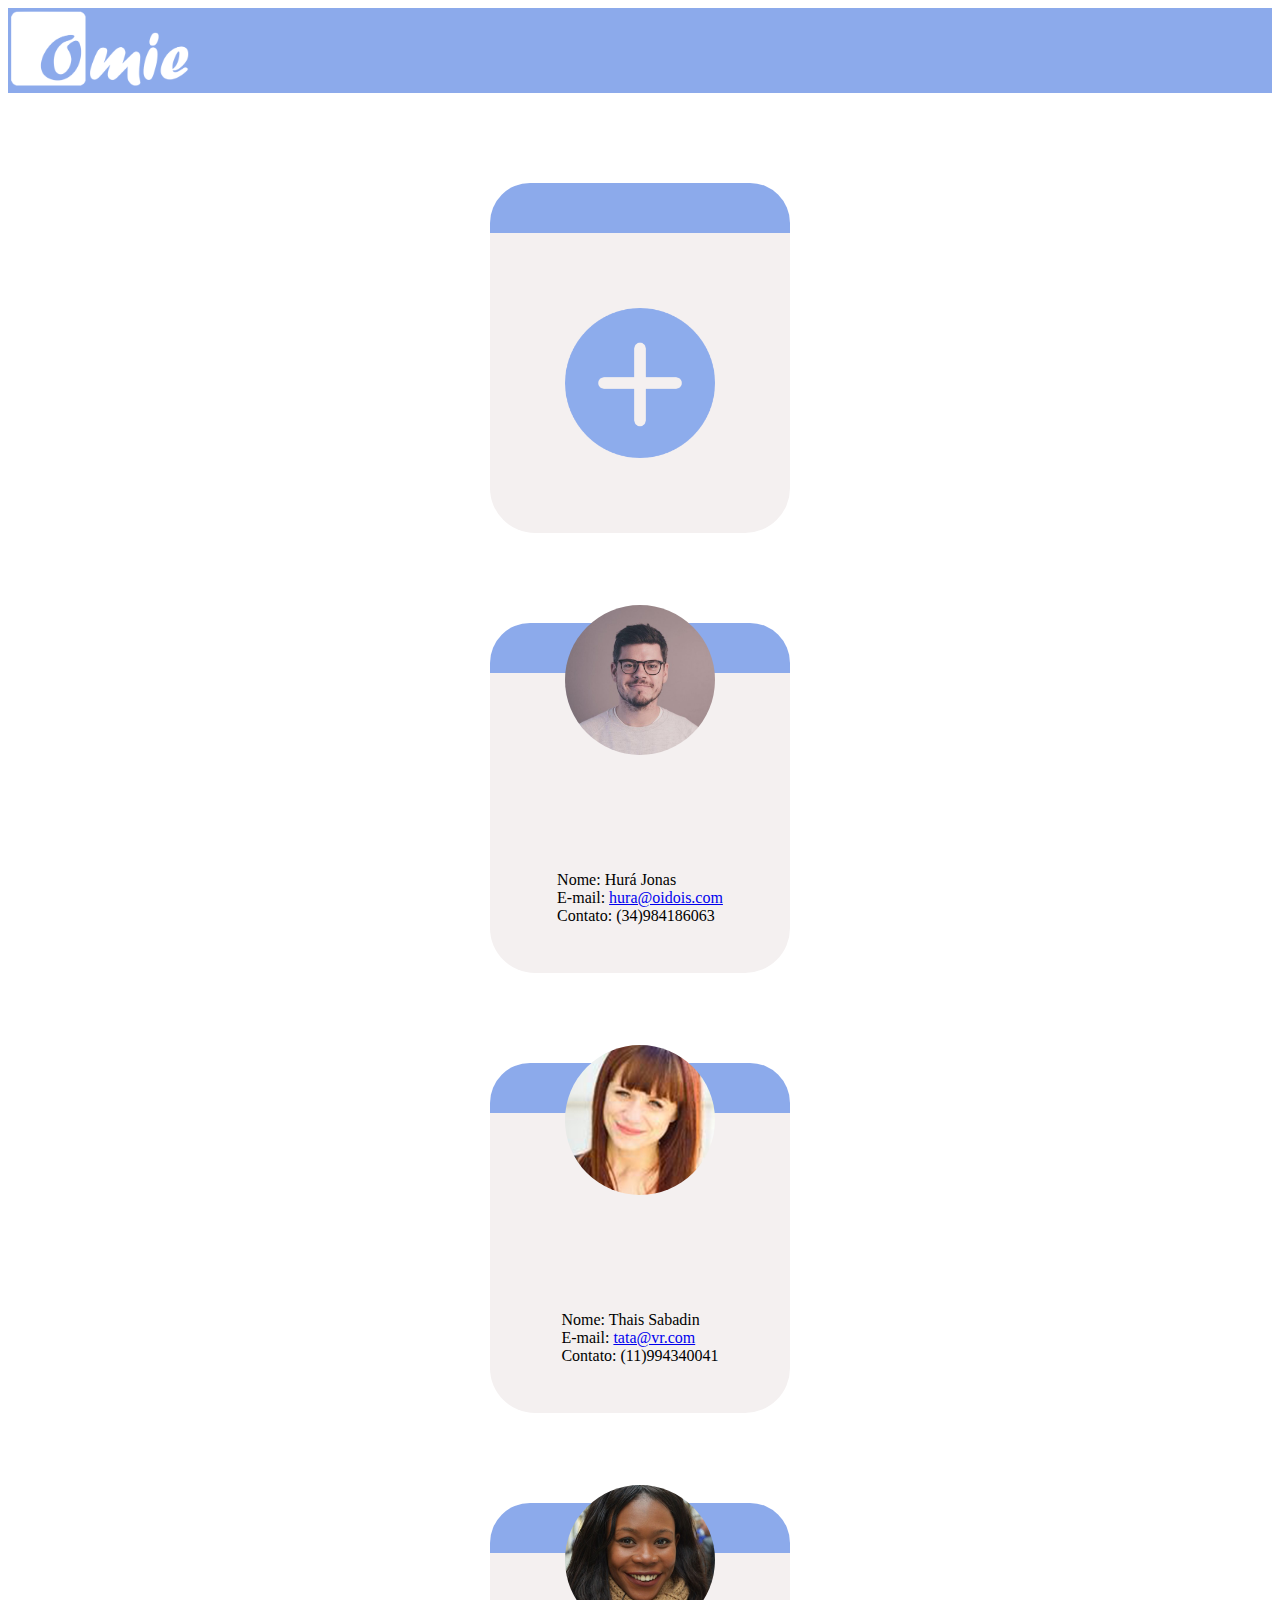
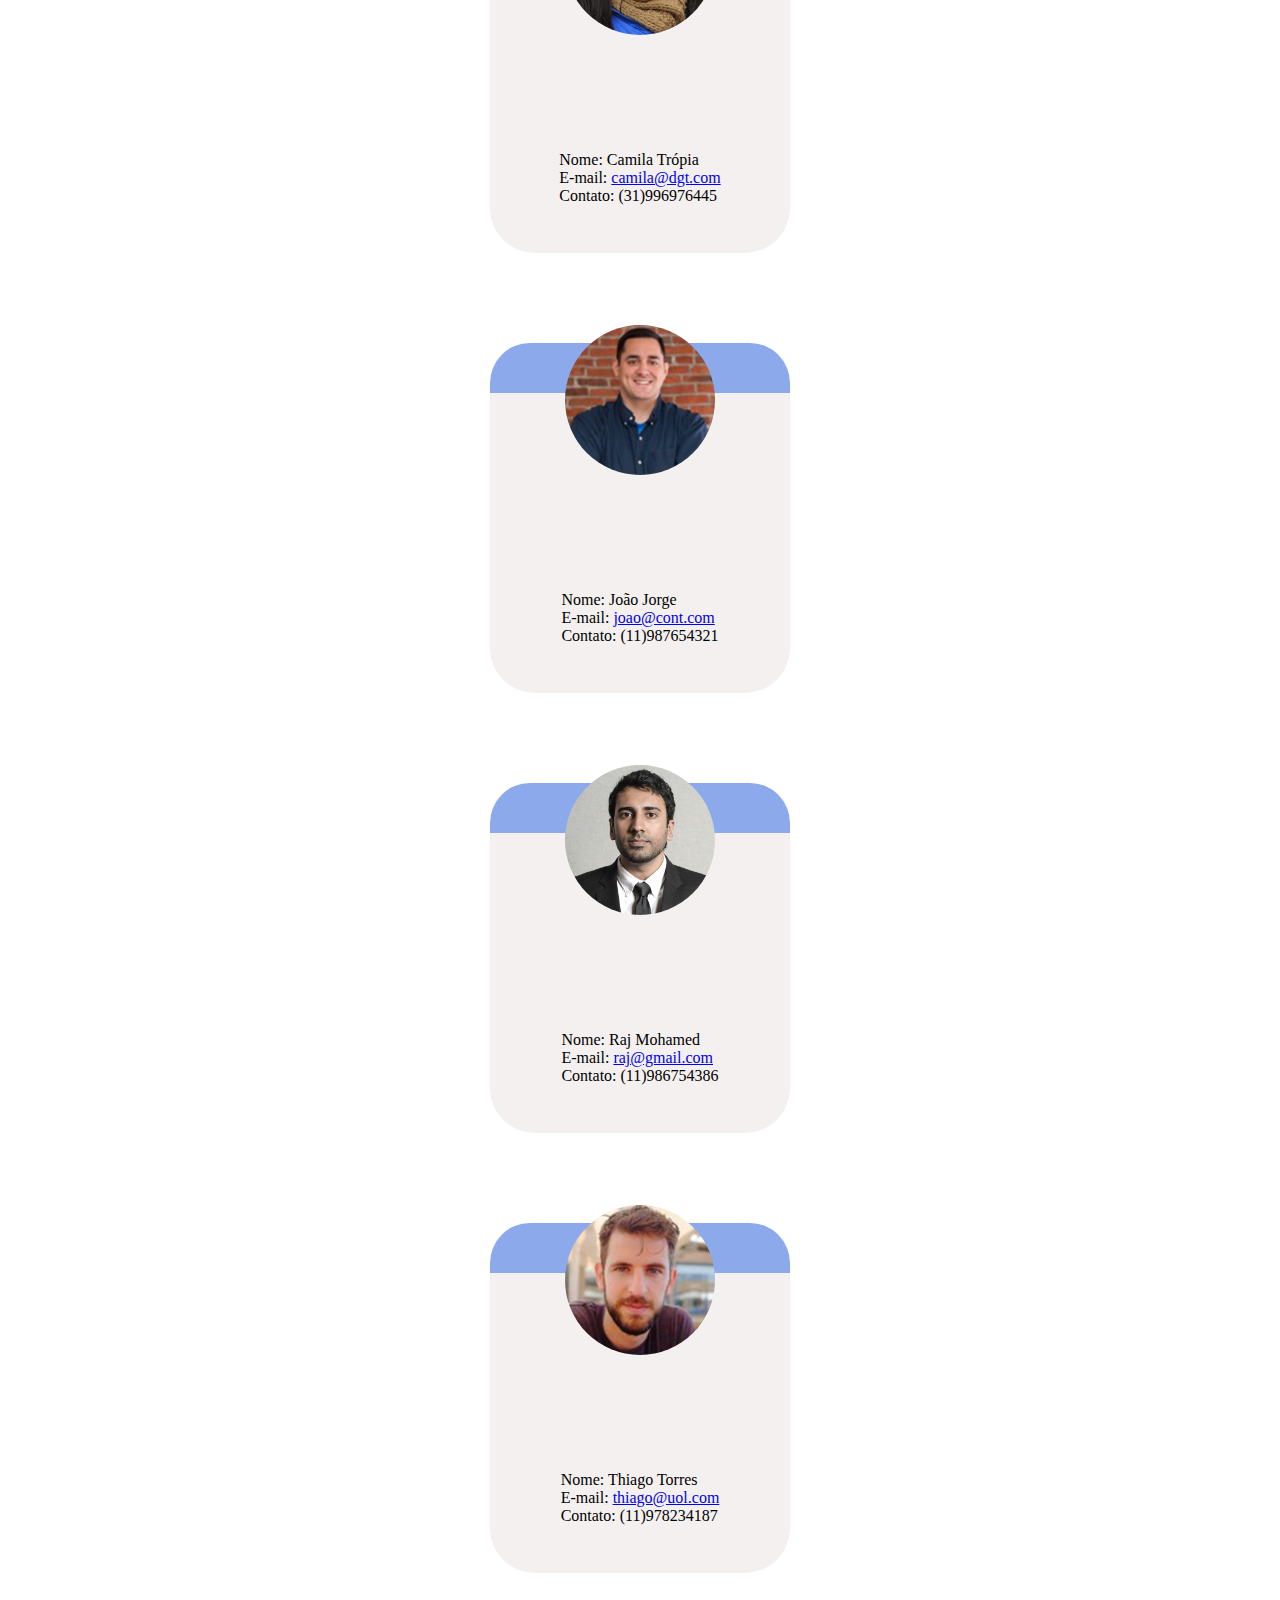
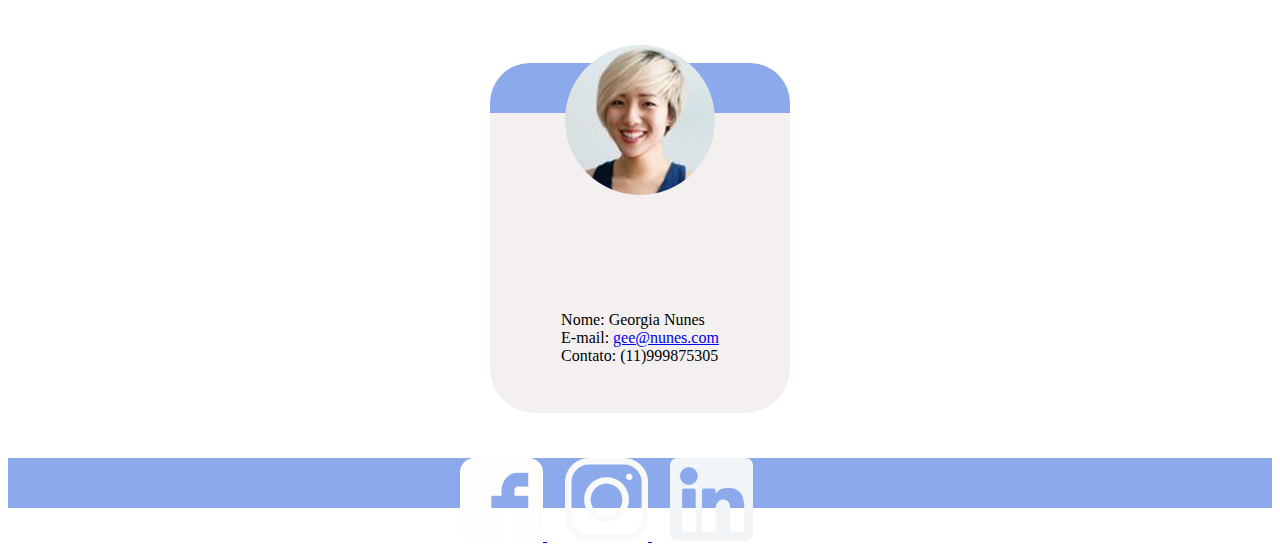
==== contact-dashboard.html @ 04e5ffbe "pagina contas 70 por cento" ====
<!doctype html>
<html lang="pt-br">
  <head>
    <!-- Required meta tags -->
    <meta charset="utf-8">
    <meta name="viewport" content="width=device-width, initial-scale=1, shrink-to-fit=no">

    <!-- Bootstrap CSS -->
    <link rel="stylesheet" href="https://stackpath.bootstrapcdn.com/bootstrap/4.1.3/css/bootstrap.min.css" integrity="sha384-MCw98/SFnGE8fJT3GXwEOngsV7Zt27NXFoaoApmYm81iuXoPkFOJwJ8ERdknLPMO" crossorigin="anonymous">

    <!-- Estilização -->
    <link rel="stylesheet" href="css/contact-dashboard.css">

    <title>Contas e Contatos</title>
  </head>
  <body>
    <!-- Navbar-->
    <nav class="navbar">
        <a class="navbar-brand" href="index.html">
            <img class="img-logomarca" src="img/logomarca.png">
        </a>
    </nav>

    <!--Cards de contas e contatos-->
    <div class="container">
        <div class="row">
            <div class="col-sm-3 card-col">
              <div class="card rounded">
                <div class="card-header"></div>
                <div class="card-body">
                  <img class="plus-img" src="img/icons/plus.png">
                </div>
              </div>
            </div>
            <div class="col-sm-3 card-col">
                <div class="card rounded">
                  <div class="card-header"></div>
                  <div class="card-body">
                    <img class="profile-img" src="img/profile/img-1.jpg">
                    <p class="card-text">Nome: Hurá Jonas<br>
                    E-mail: <a href="#">hura@oidois.com</a><br>
                    Contato: (34)984186063</p>
                  </div>
                </div>
            </div>
            <div class="col-sm-3 card-col">
                <div class="card rounded">
                  <div class="card-header"></div>
                  <div class="card-body">
                    <img class="profile-img" src="img/profile/img-2.jpg">
                    <p class="card-text">Nome: Thais Sabadin<br>
                      E-mail: <a href="#">tata@vr.com</a><br>
                      Contato: (11)994340041</p>
                  </div>
                </div>
            </div>
            <div class="col-sm-3 card-col">
                <div class="card rounded">
                  <div class="card-header"></div>
                  <div class="card-body">
                    <img class="profile-img" src="img/profile/img-3.jpg">
                    <p class="card-text">Nome: Camila Trópia<br>
                      E-mail: <a href="#">camila@dgt.com</a><br>
                      Contato: (31)996976445</p>
                  </div>
                </div>
            </div>     
          </div>
          <div class="row">
              <div class="col-sm-3 card-col">
                <div class="card rounded">
                  <div class="card-header"></div>
                  <div class="card-body">
                    <img class="profile-img" src="img/profile/img-4.jpg">
                    <p class="card-text">Nome: João Jorge<br>
                      E-mail: <a href="#">joao@cont.com</a><br>
                      Contato: (11)987654321</p>
                  </div>
                </div>
              </div>
              <div class="col-sm-3 card-col">
                  <div class="card rounded">
                    <div class="card-header"></div>
                    <div class="card-body">
                      <img class="profile-img" src="img/profile/img-5.jpg">
                      <p class="card-text">Nome: Raj Mohamed<br>
                      E-mail: <a href="#">raj@gmail.com</a><br>
                      Contato: (11)986754386</p>
                    </div>
                  </div>
              </div>
              <div class="col-sm-3 card-col">
                  <div class="card rounded">
                    <div class="card-header"></div>
                    <div class="card-body">
                      <img class="profile-img" src="img/profile/img-6.jpg">
                      <p class="card-text">Nome: Thiago Torres<br>
                        E-mail: <a href="#">thiago@uol.com</a><br>
                        Contato: (11)978234187</p>
                    </div>
                  </div>
              </div>
              <div class="col-sm-3 card-col">
                  <div class="card rounded">
                    <div class="card-header"></div>
                    <div class="card-body">
                      <img class="profile-img" src="img/profile/img-7.jpg">
                      <p class="card-text">Nome: Georgia Nunes<br>
                        E-mail: <a href="#">gee@nunes.com</a><br>
                        Contato: (11)999875305</p>
                    </div>
                  </div>
              </div>     
          </div>
    </div>

    <!--Footer-->
    <nav class="navbar footer">
      <div class="col-md-9"></div>
      <div class="col-md-3">
          <a class="a-social" href="https://www.facebook.com/softwareomie/">
            <img class="social" src="img/icons/facebook-logo.png" href="https://www.facebook.com/softwareomie/">
          </a>
          <a class="a-social" href="https://www.instagram.com/omie_xperience/?hl=pt-br">
            <img class="social" src="img/icons/instagram-logo.png">
          </a>
          <a class="a-social" href="https://www.linkedin.com/company/omie/">
            <img class="social" src="img/icons/linkedin-logo.png">
          </a>
      </div> 
    </nav>

    <!-- Optional JavaScript -->
    <!-- jQuery first, then Popper.js, then Bootstrap JS -->
    <script src="https://code.jquery.com/jquery-3.3.1.slim.min.js" integrity="sha384-q8i/X+965DzO0rT7abK41JStQIAqVgRVzpbzo5smXKp4YfRvH+8abtTE1Pi6jizo" crossorigin="anonymous"></script>
    <script src="https://cdnjs.cloudflare.com/ajax/libs/popper.js/1.14.3/umd/popper.min.js" integrity="sha384-ZMP7rVo3mIykV+2+9J3UJ46jBk0WLaUAdn689aCwoqbBJiSnjAK/l8WvCWPIPm49" crossorigin="anonymous"></script>
    <script src="https://stackpath.bootstrapcdn.com/bootstrap/4.1.3/js/bootstrap.min.js" integrity="sha384-ChfqqxuZUCnJSK3+MXmPNIyE6ZbWh2IMqE241rYiqJxyMiZ6OW/JmZQ5stwEULTy" crossorigin="anonymous"></script>
  </body>
</html>
---- css/contact-dashboard.css ----
.navbar{
    background-color: #8CAAEB;
}

.img-logomarca{
    width: 15%;
}

.card-col{
    padding: 10vh 5vh 0vh 5vh;
    display: flex;
    justify-content: center;

}

.card{
    border-color: #8CAAEB;
    border-radius: 45px !important;
    width: 300px !important; 

}

.card-header{
    background-color: #8CAAEB;
    border-color: #8CAAEB; 
    height: 50px;
    border-top-left-radius: 40px !important;
    border-top-right-radius: 40px !important;
    z-index: 0;
    
}

.card-body{
    display: flex;
    justify-content: center;
    align-items: center;
    height: 300px;
    flex-direction: column;
    background-color: #F4F0F0;
    border-bottom-left-radius: 45px !important;
    border-bottom-right-radius: 45px !important;
}

.plus-img{
    width: 50%;
}

.profile-img{
    width: 50%;
    position: relative;
    bottom: 100px;
    z-index: 1;
    border-radius: 50%;
}

.social{
    width: 10%;
    margin-left: 2vh;
}

.footer{
    height: 50px;
    margin-top: 5vh;
    display: flex;
    justify-content: flex-end;
    align-content: flex-end;
}
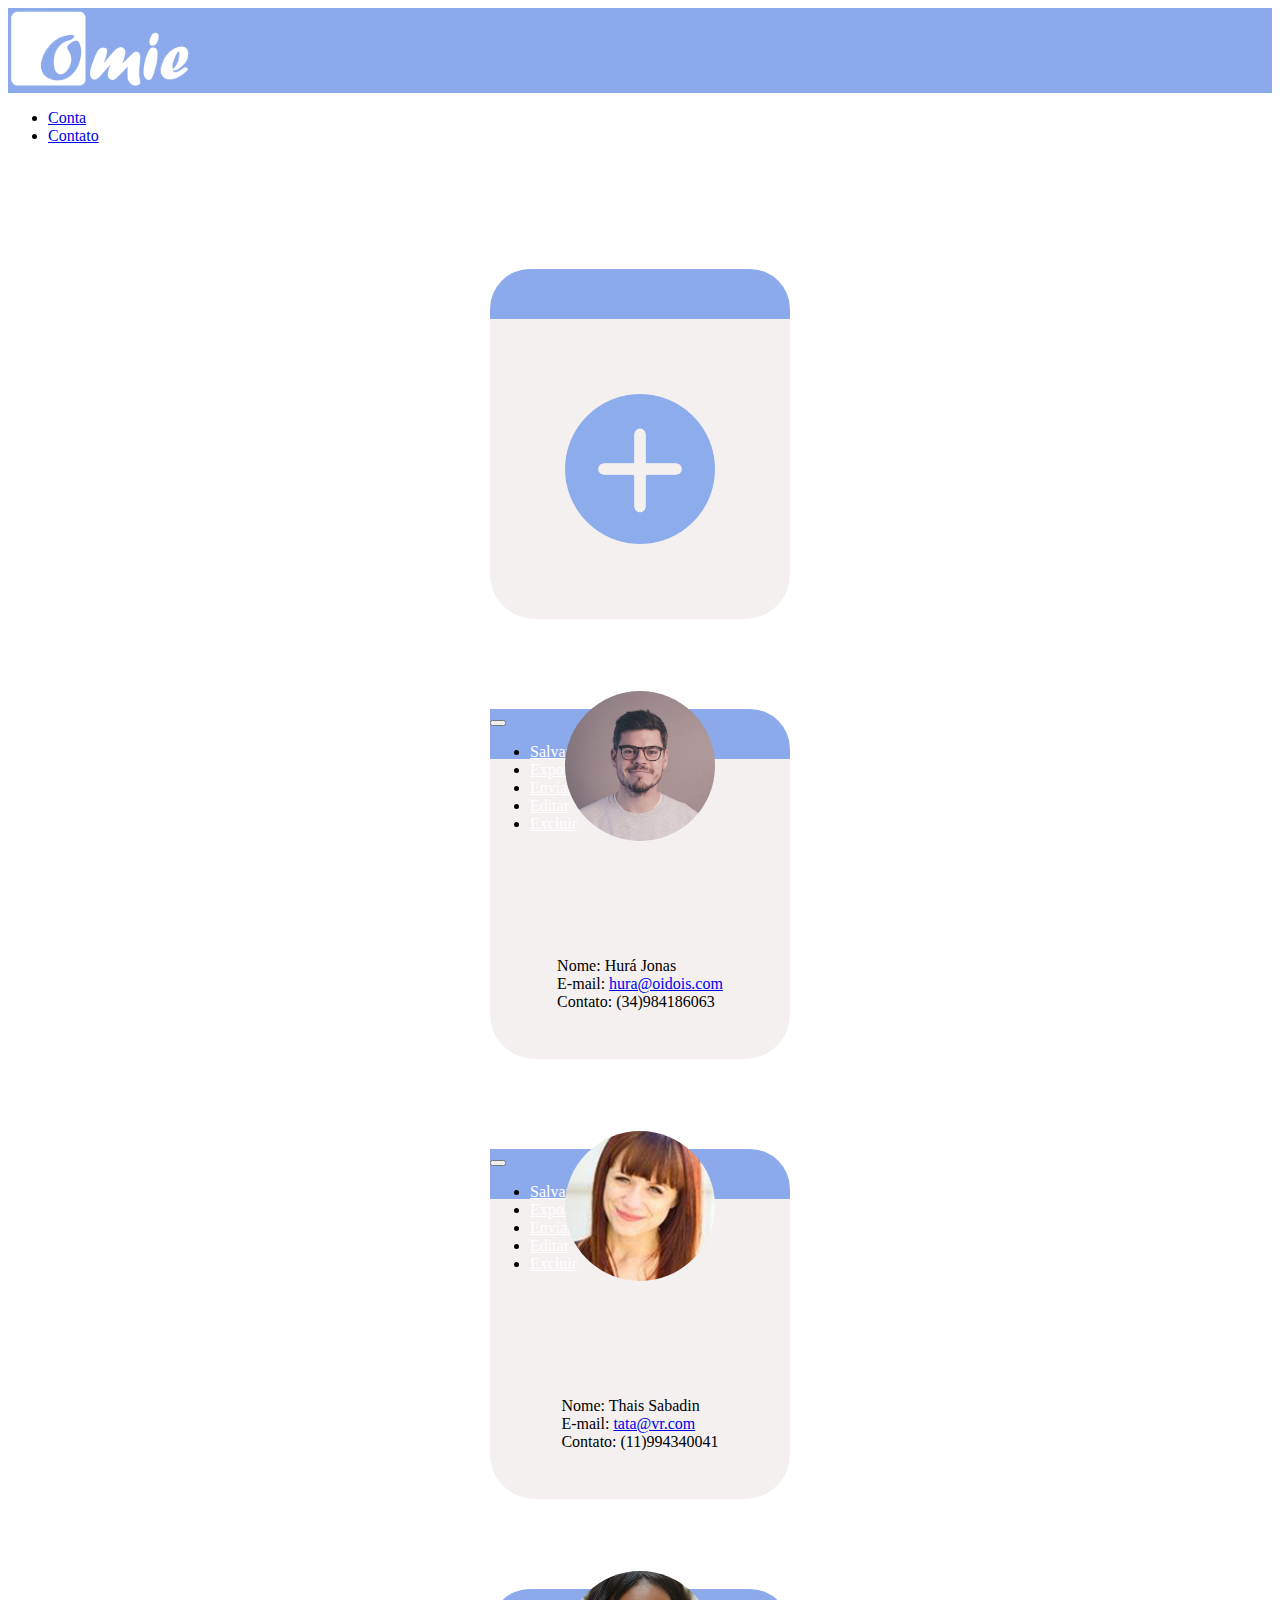
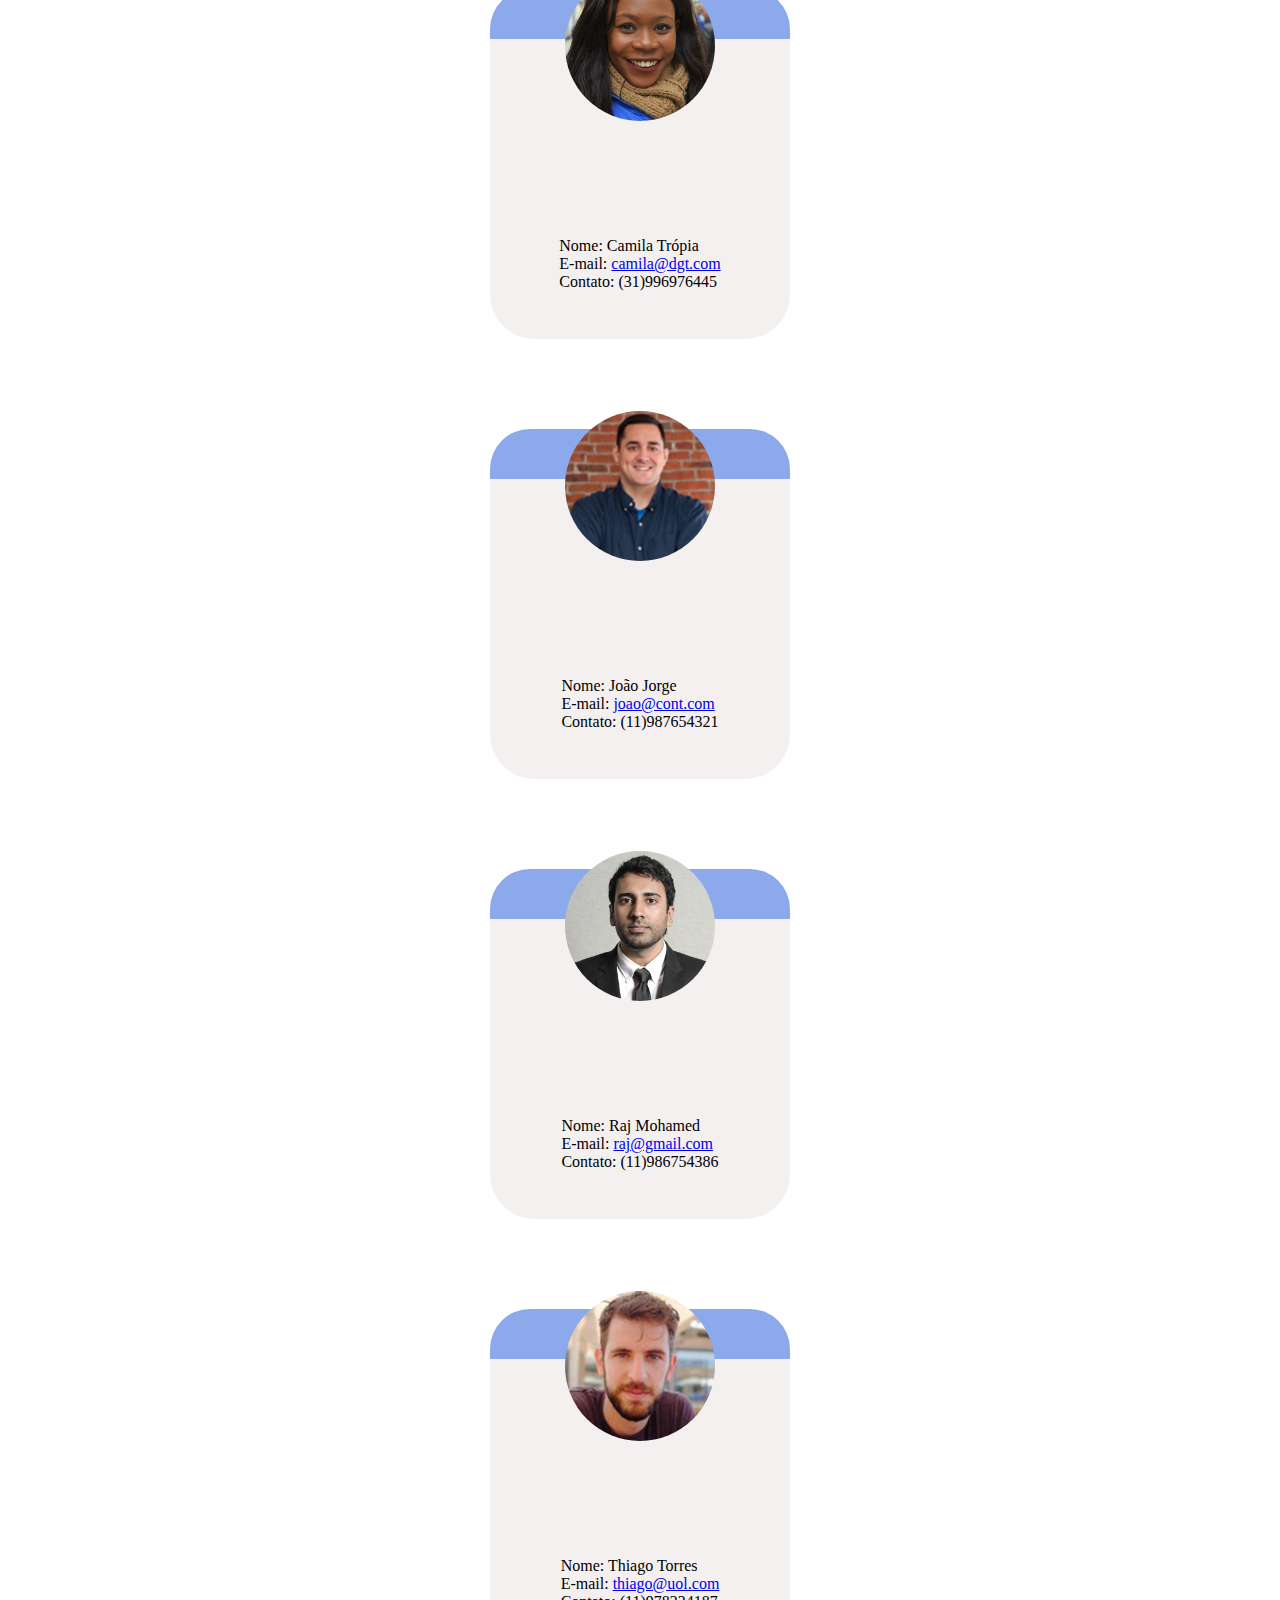
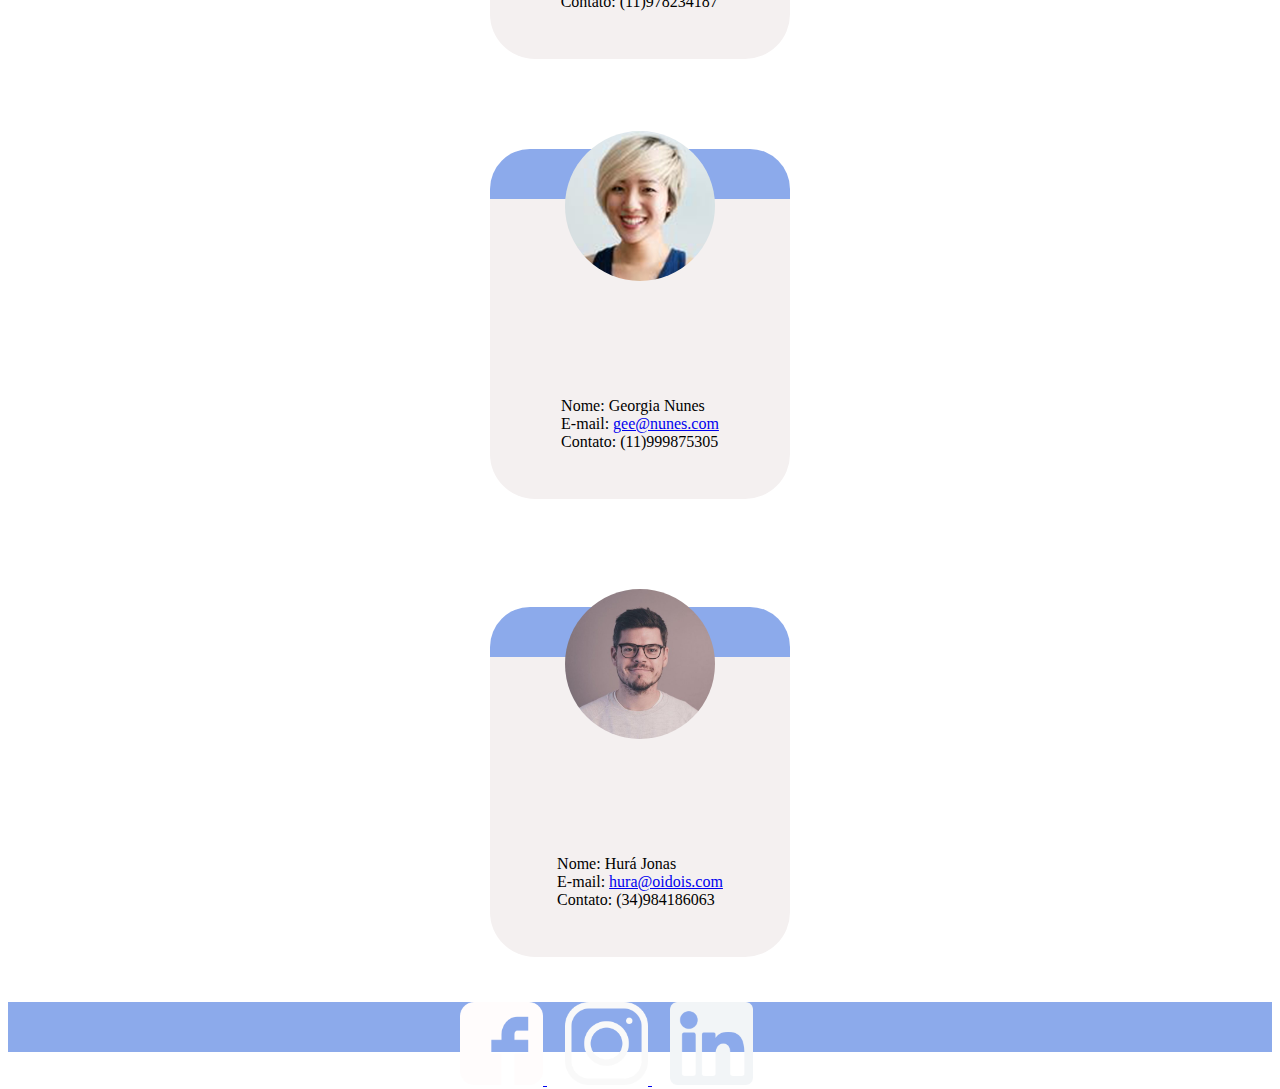
==== commit 425292ce: "home ok and contact more or less" ====
--- a/contact-dashboard.html
+++ b/contact-dashboard.html
@@ -21,17 +21,178 @@
         </a>
     </nav>
 
-    <!--Cards de contas e contatos-->
     <div class="container">
-        <div class="row">
-            <div class="col-sm-3 card-col">
-              <div class="card rounded">
-                <div class="card-header"></div>
-                <div class="card-body">
-                  <img class="plus-img" src="img/icons/plus.png">
-                </div>
-              </div>
-            </div>
+        <!-- Nav tabs -->
+        <ul class="nav nav-tabs" role="tablist">
+          <li class="nav-item">
+            <a class="nav-link active" data-toggle="tab" href="#nav-conta">Conta</a>
+          </li>
+          <li class="nav-item">
+            <a class="nav-link" data-toggle="tab" href="#nav-contato">Contato</a>
+          </li>
+        </ul>
+      
+        <!-- Tab panes -->
+        <div class="tab-content">
+
+          <div id="nav-conta" class="container tab-pane active"><br>
+                <!--Cards de contas e contatos-->
+                <div class="container">
+                    <div class="row">
+                        <div class="col-sm-3 card-col">
+                          <div class="card rounded">
+                            <div class="card-header"></div>
+                            <div class="card-body">
+                              <img class="plus-img" src="img/icons/plus.png">
+                            </div>
+                          </div>
+                        </div>
+                        <div class="col-sm-3 card-col">
+                            <div class="card rounded">
+                              <div class="card-header">
+                                <!--Navbar-->
+                                <nav class="navbar navbar-6">
+                                  <!-- Collapse button -->
+                                  <button class="navbar-toggler" type="button" data-toggle="collapse" data-target="#navbarSupportedContent15" aria-controls="navbarSupportedContent15"
+                                      aria-expanded="false" aria-label="Toggle navigation"><span class="navbar-toggler-icon"></span></button>
+                                  <!-- Collapsible content -->
+                                  <div class="collapse navbar-collapse" id="navbarSupportedContent15">
+                                    <!-- Links -->
+                                    <ul class="navbar-nav mr-auto">
+                                        <li class="nav-item toggle-color-drop active">
+                                            <a class="nav-link toggle-a-color" href="#">Salvar <span class="sr-only">(current)</span></a>
+                                        </li>
+                                        <li class="nav-item toggle-color-drop">
+                                            <a class="nav-link toggle-a-color" href="#">Exportar</a>
+                                        </li>
+                                        <li class="nav-item toggle-color-drop">
+                                            <a class="nav-link toggle-a-color" href="#">Enviar para oportunidades</a>
+                                        </li>
+                                        <li class="nav-item toggle-color-drop">
+                                            <a class="nav-link toggle-a-color" href="#">Editar</a>
+                                        </li>
+                                        <li class="nav-item toggle-color-drop">
+                                            <a class="nav-link toggle-a-color" href="#">Excluir</a>
+                                        </li>
+                                    </ul>
+                                    <!-- Links -->
+                                  </div>
+                                <!-- Collapsible content -->
+                                </nav>
+                              <!--/.Navbar-->
+                              </div>
+                              <div class="card-body">
+                                <img class="profile-img" src="img/profile/img-1.jpg">
+                                <p class="card-text">Nome: Hurá Jonas<br>
+                                E-mail: <a href="#">hura@oidois.com</a><br>
+                                Contato: (34)984186063</p>
+                              </div>
+                            </div>
+                        </div>
+                        <div class="col-sm-3 card-col">
+                            <div class="card rounded">
+                              <div class="card-header">
+                                <!--Navbar-->
+                                <nav class="navbar navbar-6">
+                                  <!-- Collapse button -->
+                                  <button class="navbar-toggler" type="button" data-toggle="collapse" data-target="#navbarSupportedContent15" aria-controls="navbarSupportedContent15"
+                                      aria-expanded="false" aria-label="Toggle navigation"><span class="navbar-toggler-icon"></span></button>
+                                  <!-- Collapsible content -->
+                                  <div class="collapse navbar-collapse" id="navbarSupportedContent15">
+                                    <!-- Links -->
+                                    <ul class="navbar-nav mr-auto">
+                                        <li class="nav-item toggle-color-drop active">
+                                            <a class="nav-link toggle-a-color" href="#">Salvar <span class="sr-only">(current)</span></a>
+                                        </li>
+                                        <li class="nav-item toggle-color-drop">
+                                            <a class="nav-link toggle-a-color" href="#">Exportar</a>
+                                        </li>
+                                        <li class="nav-item toggle-color-drop">
+                                            <a class="nav-link toggle-a-color" href="#">Enviar para oportunidades</a>
+                                        </li>
+                                        <li class="nav-item toggle-color-drop">
+                                            <a class="nav-link toggle-a-color" href="#">Editar</a>
+                                        </li>
+                                        <li class="nav-item toggle-color-drop">
+                                            <a class="nav-link toggle-a-color" href="#">Excluir</a>
+                                        </li>
+                                    </ul>
+                                    <!-- Links -->
+                                  </div>
+                                <!-- Collapsible content -->
+                                </nav>
+                              <!--/.Navbar-->
+                              </div>
+                              <div class="card-body">
+                                <img class="profile-img" src="img/profile/img-2.jpg">
+                                <p class="card-text">Nome: Thais Sabadin<br>
+                                  E-mail: <a href="#">tata@vr.com</a><br>
+                                  Contato: (11)994340041</p>
+                              </div>
+                            </div>
+                        </div>
+                        <div class="col-sm-3 card-col">
+                            <div class="card rounded">
+                              <div class="card-header"></div>
+                              <div class="card-body">
+                                <img class="profile-img" src="img/profile/img-3.jpg">
+                                <p class="card-text">Nome: Camila Trópia<br>
+                                  E-mail: <a href="#">camila@dgt.com</a><br>
+                                  Contato: (31)996976445</p>
+                              </div>
+                            </div>
+                        </div>     
+                      </div>
+                      <div class="row">
+                          <div class="col-sm-3 card-col">
+                            <div class="card rounded">
+                              <div class="card-header"></div>
+                              <div class="card-body">
+                                <img class="profile-img" src="img/profile/img-4.jpg">
+                                <p class="card-text">Nome: João Jorge<br>
+                                  E-mail: <a href="#">joao@cont.com</a><br>
+                                  Contato: (11)987654321</p>
+                              </div>
+                            </div>
+                          </div>
+                          <div class="col-sm-3 card-col">
+                              <div class="card rounded">
+                                <div class="card-header"></div>
+                                <div class="card-body">
+                                  <img class="profile-img" src="img/profile/img-5.jpg">
+                                  <p class="card-text">Nome: Raj Mohamed<br>
+                                  E-mail: <a href="#">raj@gmail.com</a><br>
+                                  Contato: (11)986754386</p>
+                                </div>
+                              </div>
+                          </div>
+                          <div class="col-sm-3 card-col">
+                              <div class="card rounded">
+                                <div class="card-header"></div>
+                                <div class="card-body">
+                                  <img class="profile-img" src="img/profile/img-6.jpg">
+                                  <p class="card-text">Nome: Thiago Torres<br>
+                                    E-mail: <a href="#">thiago@uol.com</a><br>
+                                    Contato: (11)978234187</p>
+                                </div>
+                              </div>
+                          </div>
+                          <div class="col-sm-3 card-col">
+                              <div class="card rounded">
+                                <div class="card-header"></div>
+                                <div class="card-body">
+                                  <img class="profile-img" src="img/profile/img-7.jpg">
+                                  <p class="card-text">Nome: Georgia Nunes<br>
+                                    E-mail: <a href="#">gee@nunes.com</a><br>
+                                    Contato: (11)999875305</p>
+                                </div>
+                              </div>
+                          </div>     
+                      </div>
+                </div> 
+          </div>
+
+          <div id="nav-contato" class="container tab-pane fade"><br>
             <div class="col-sm-3 card-col">
                 <div class="card rounded">
                   <div class="card-header"></div>
@@ -43,92 +204,25 @@
                   </div>
                 </div>
             </div>
-            <div class="col-sm-3 card-col">
-                <div class="card rounded">
-                  <div class="card-header"></div>
-                  <div class="card-body">
-                    <img class="profile-img" src="img/profile/img-2.jpg">
-                    <p class="card-text">Nome: Thais Sabadin<br>
-                      E-mail: <a href="#">tata@vr.com</a><br>
-                      Contato: (11)994340041</p>
-                  </div>
-                </div>
-            </div>
-            <div class="col-sm-3 card-col">
-                <div class="card rounded">
-                  <div class="card-header"></div>
-                  <div class="card-body">
-                    <img class="profile-img" src="img/profile/img-3.jpg">
-                    <p class="card-text">Nome: Camila Trópia<br>
-                      E-mail: <a href="#">camila@dgt.com</a><br>
-                      Contato: (31)996976445</p>
-                  </div>
-                </div>
-            </div>     
           </div>
-          <div class="row">
-              <div class="col-sm-3 card-col">
-                <div class="card rounded">
-                  <div class="card-header"></div>
-                  <div class="card-body">
-                    <img class="profile-img" src="img/profile/img-4.jpg">
-                    <p class="card-text">Nome: João Jorge<br>
-                      E-mail: <a href="#">joao@cont.com</a><br>
-                      Contato: (11)987654321</p>
-                  </div>
-                </div>
-              </div>
-              <div class="col-sm-3 card-col">
-                  <div class="card rounded">
-                    <div class="card-header"></div>
-                    <div class="card-body">
-                      <img class="profile-img" src="img/profile/img-5.jpg">
-                      <p class="card-text">Nome: Raj Mohamed<br>
-                      E-mail: <a href="#">raj@gmail.com</a><br>
-                      Contato: (11)986754386</p>
-                    </div>
-                  </div>
-              </div>
-              <div class="col-sm-3 card-col">
-                  <div class="card rounded">
-                    <div class="card-header"></div>
-                    <div class="card-body">
-                      <img class="profile-img" src="img/profile/img-6.jpg">
-                      <p class="card-text">Nome: Thiago Torres<br>
-                        E-mail: <a href="#">thiago@uol.com</a><br>
-                        Contato: (11)978234187</p>
-                    </div>
-                  </div>
-              </div>
-              <div class="col-sm-3 card-col">
-                  <div class="card rounded">
-                    <div class="card-header"></div>
-                    <div class="card-body">
-                      <img class="profile-img" src="img/profile/img-7.jpg">
-                      <p class="card-text">Nome: Georgia Nunes<br>
-                        E-mail: <a href="#">gee@nunes.com</a><br>
-                        Contato: (11)999875305</p>
-                    </div>
-                  </div>
-              </div>     
-          </div>
+      </div>
     </div>
 
     <!--Footer-->
     <nav class="navbar footer">
-      <div class="col-md-9"></div>
-      <div class="col-md-3">
-          <a class="a-social" href="https://www.facebook.com/softwareomie/">
-            <img class="social" src="img/icons/facebook-logo.png" href="https://www.facebook.com/softwareomie/">
-          </a>
-          <a class="a-social" href="https://www.instagram.com/omie_xperience/?hl=pt-br">
-            <img class="social" src="img/icons/instagram-logo.png">
-          </a>
-          <a class="a-social" href="https://www.linkedin.com/company/omie/">
-            <img class="social" src="img/icons/linkedin-logo.png">
-          </a>
-      </div> 
-    </nav>
+        <div class="col-md-9"></div>
+        <div class="col-md-3">
+            <a class="a-social" href="https://www.facebook.com/softwareomie/">
+              <img class="social" src="img/icons/facebook-logo.png" href="https://www.facebook.com/softwareomie/">
+            </a>
+            <a class="a-social" href="https://www.instagram.com/omie_xperience/?hl=pt-br">
+              <img class="social" src="img/icons/instagram-logo.png">
+            </a>
+            <a class="a-social" href="https://www.linkedin.com/company/omie/">
+              <img class="social" src="img/icons/linkedin-logo.png">
+            </a>
+        </div> 
+      </nav>
 
     <!-- Optional JavaScript -->
     <!-- jQuery first, then Popper.js, then Bootstrap JS -->
--- a/css/contact-dashboard.css
+++ b/css/contact-dashboard.css
@@ -64,4 +64,23 @@
     display: flex;
     justify-content: flex-end;
     align-content: flex-end;
+}
+
+.navbar.navbar-6{
+    height: 80%;
+    width: 80%;
+}
+
+.navbar.navbar-6 .navbar-toggler-icon {
+    background-image: url('https://mdbootstrap.com/img/svg/hamburger8.svg?color=fff');
+    position: relative;
+    left: 110px;
+}
+
+.toggle-color-drop{
+    background-color: #8CAAEB;
+}
+
+.toggle-a-color{
+    color: white;
 }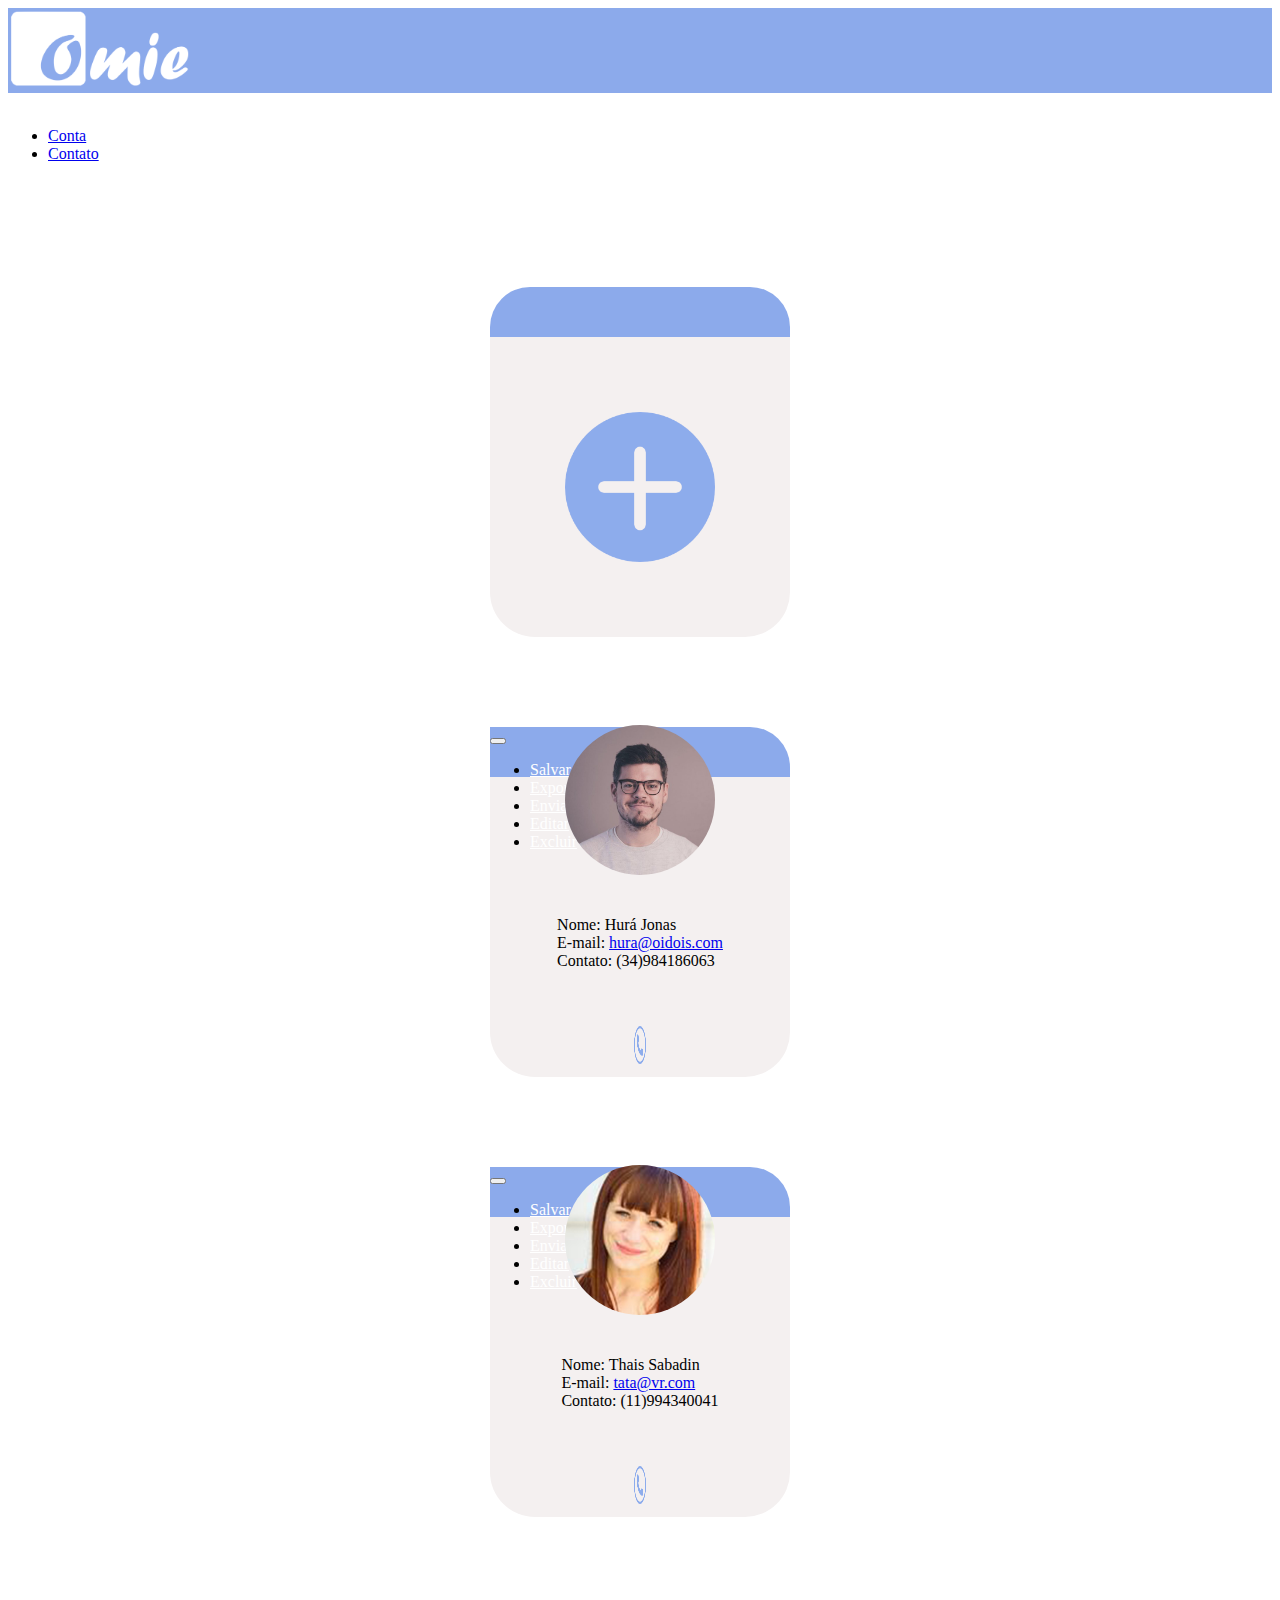
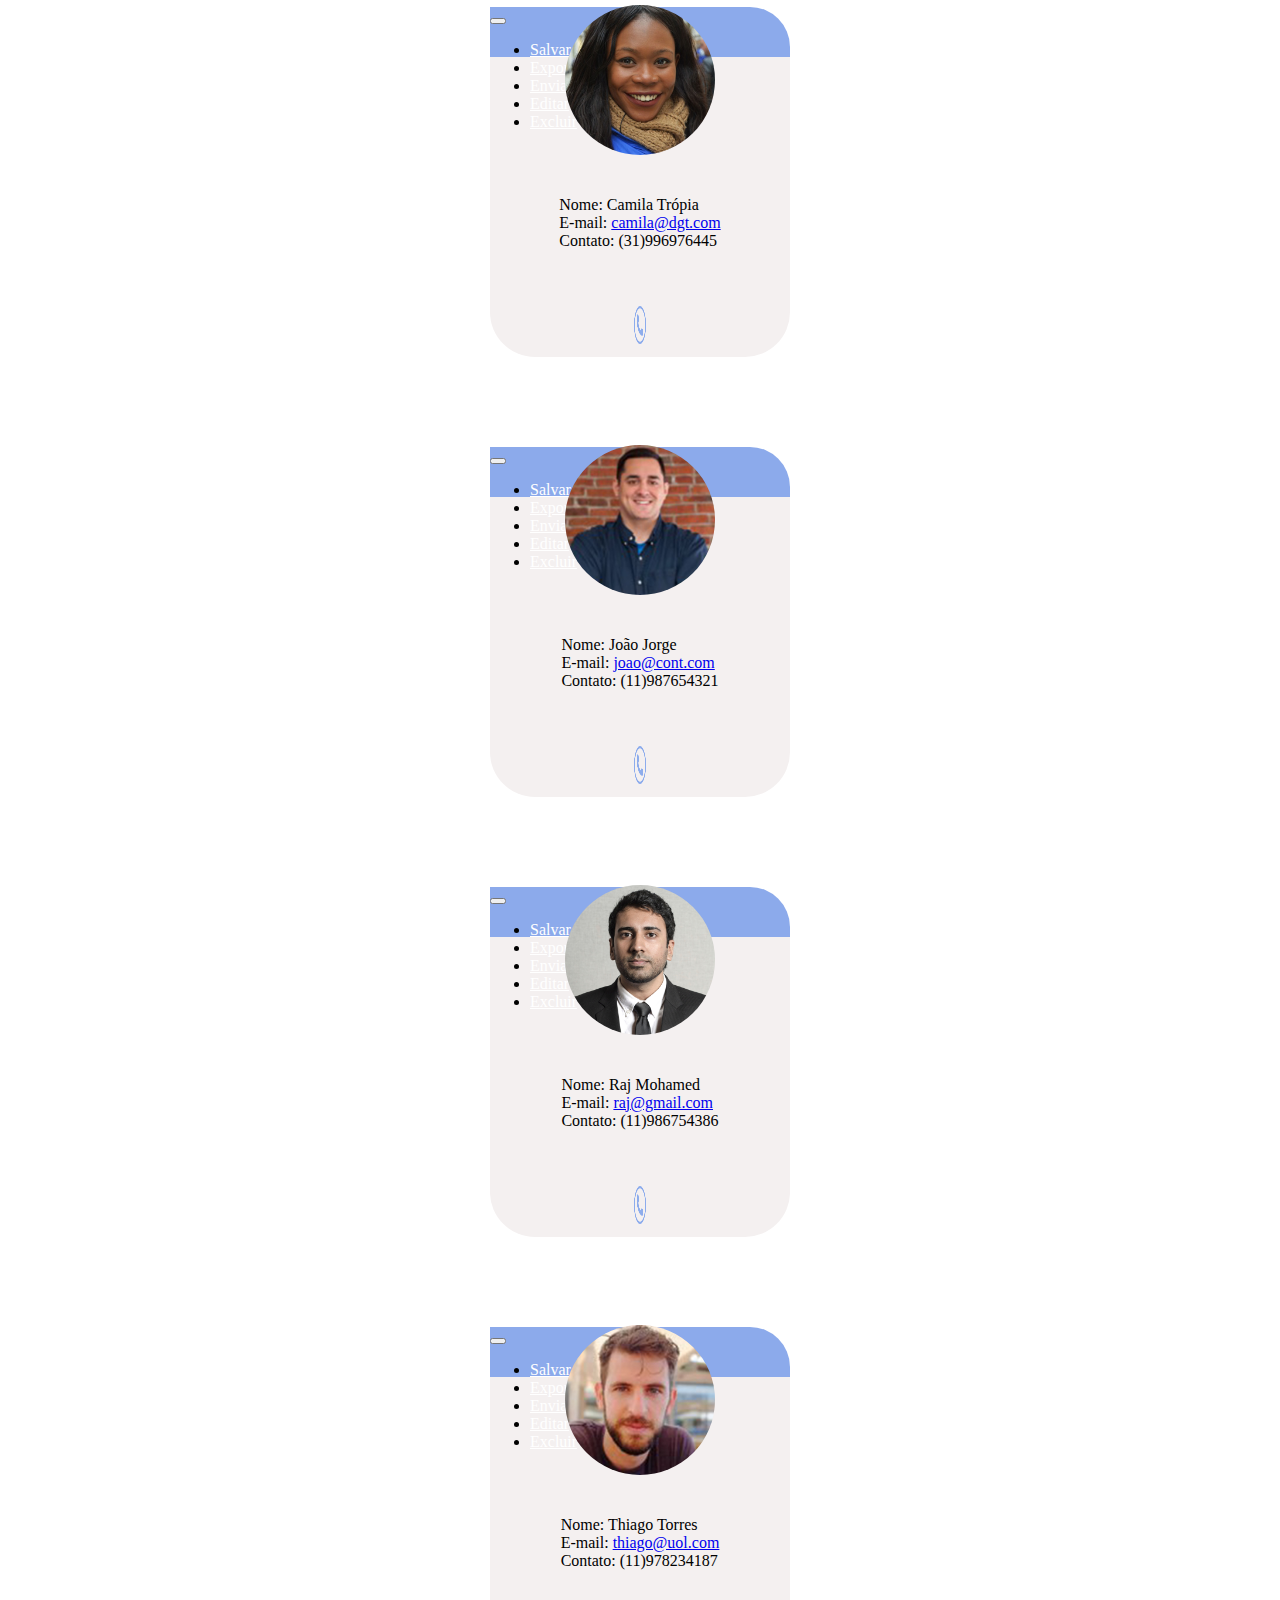
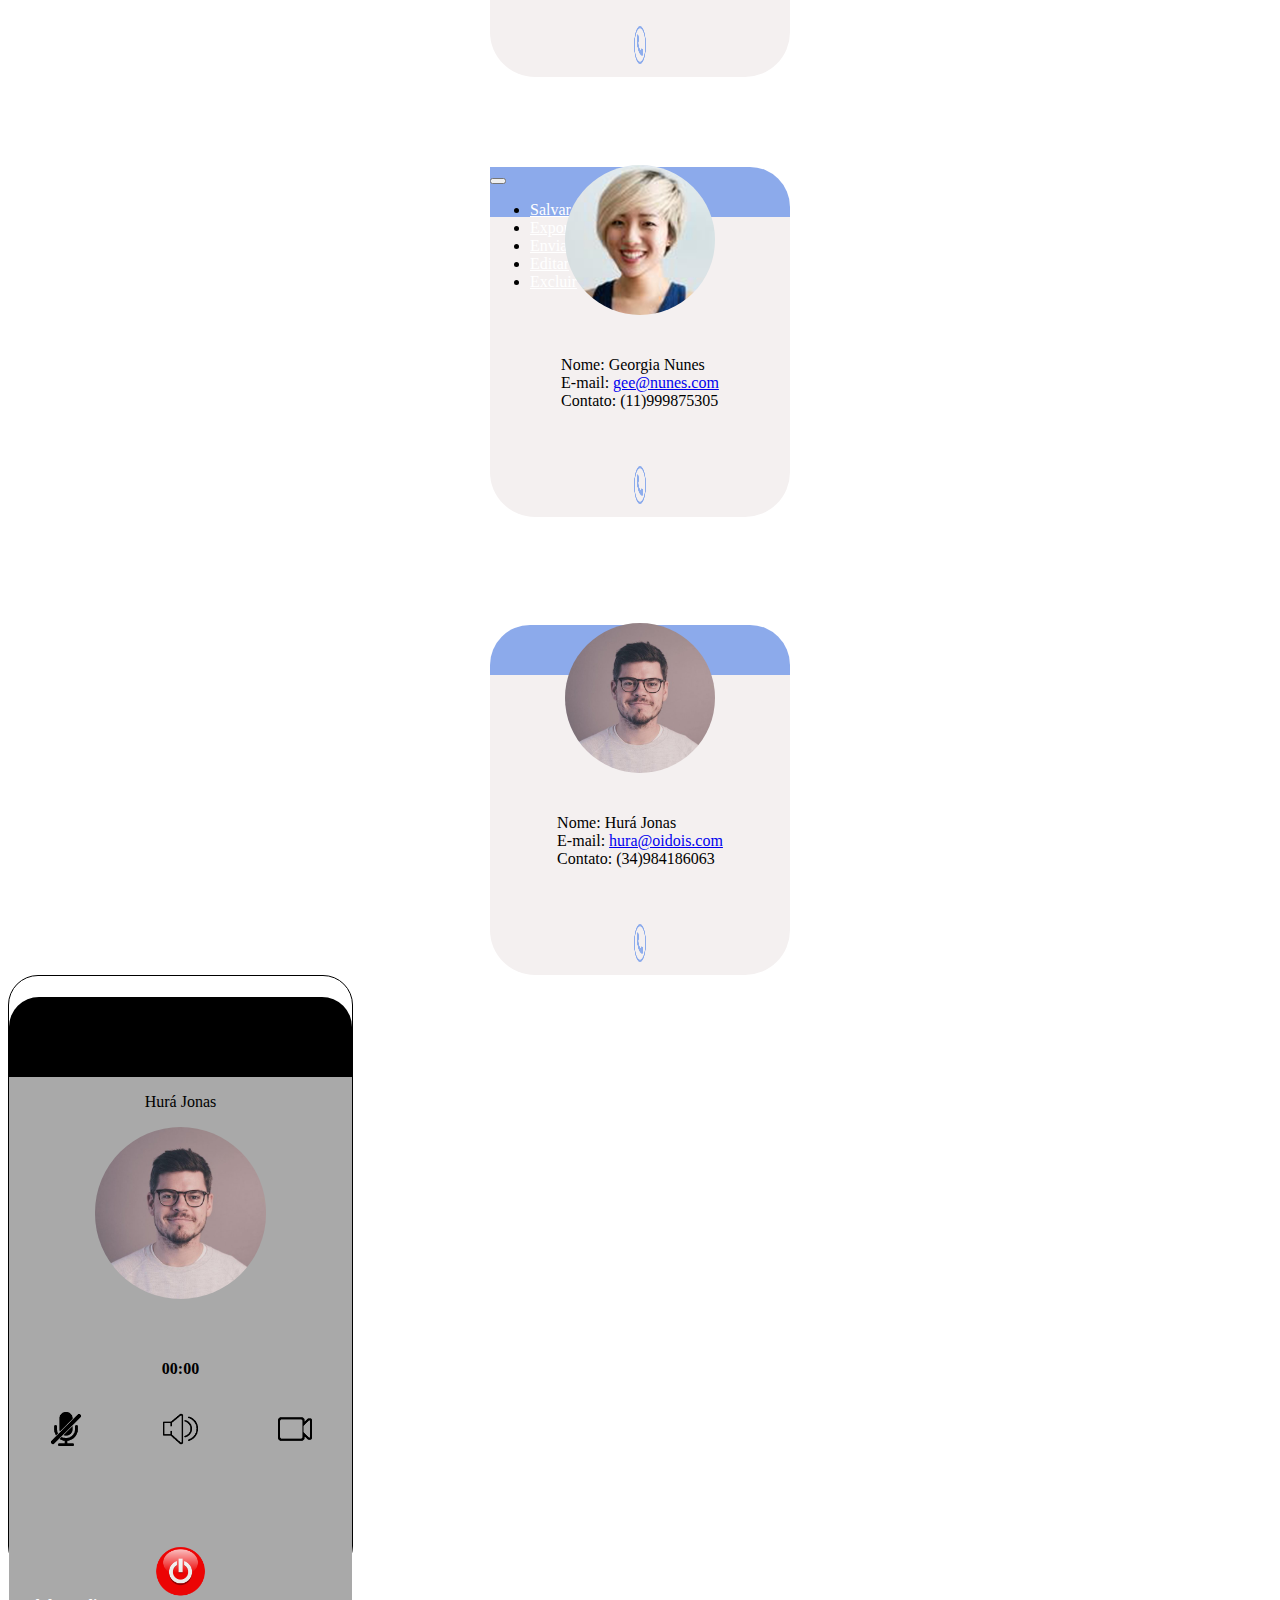
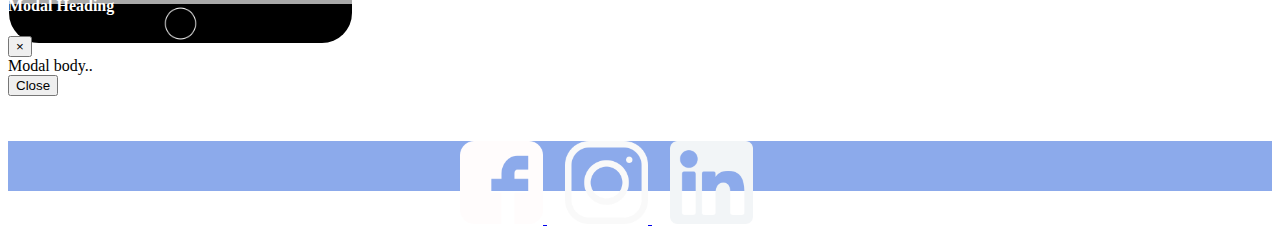
==== commit a7efb436: "contas e contatos" ====
--- a/contact-dashboard.html
+++ b/contact-dashboard.html
@@ -22,6 +22,7 @@
     </nav>
 
     <div class="container">
+      <br>
         <!-- Nav tabs -->
         <ul class="nav nav-tabs" role="tablist">
           <li class="nav-item">
@@ -53,10 +54,10 @@
                                 <!--Navbar-->
                                 <nav class="navbar navbar-6">
                                   <!-- Collapse button -->
-                                  <button class="navbar-toggler" type="button" data-toggle="collapse" data-target="#navbarSupportedContent15" aria-controls="navbarSupportedContent15"
-                                      aria-expanded="false" aria-label="Toggle navigation"><span class="navbar-toggler-icon"></span></button>
-                                  <!-- Collapsible content -->
-                                  <div class="collapse navbar-collapse" id="navbarSupportedContent15">
+                                  <button class="navbar-toggler" type="button" data-toggle="collapse" data-target="#navbarSupportedContent15-1" aria-controls="navbarSupportedContent15"
+                                      aria-expanded="false" aria-label="Toggle navigation"><span class="navbar-toggler-icon"></span></button>
+                                  <!-- Collapsible content -->
+                                  <div class="collapse navbar-collapse" id="navbarSupportedContent15-1">
                                     <!-- Links -->
                                     <ul class="navbar-nav mr-auto">
                                         <li class="nav-item toggle-color-drop active">
@@ -86,6 +87,9 @@
                                 <p class="card-text">Nome: Hurá Jonas<br>
                                 E-mail: <a href="#">hura@oidois.com</a><br>
                                 Contato: (34)984186063</p>
+                                <a class="phone-link" data-toggle="modal" data-target="#myModal" href="#">
+                                        <img class="phone-icon center" src="img/icons/phone-icon.png">
+                                </a>
                               </div>
                             </div>
                         </div>
@@ -95,10 +99,10 @@
                                 <!--Navbar-->
                                 <nav class="navbar navbar-6">
                                   <!-- Collapse button -->
-                                  <button class="navbar-toggler" type="button" data-toggle="collapse" data-target="#navbarSupportedContent15" aria-controls="navbarSupportedContent15"
-                                      aria-expanded="false" aria-label="Toggle navigation"><span class="navbar-toggler-icon"></span></button>
-                                  <!-- Collapsible content -->
-                                  <div class="collapse navbar-collapse" id="navbarSupportedContent15">
+                                  <button class="navbar-toggler" type="button" data-toggle="collapse" data-target="#navbarSupportedContent15-2" aria-controls="navbarSupportedContent15"
+                                      aria-expanded="false" aria-label="Toggle navigation"><span class="navbar-toggler-icon"></span></button>
+                                  <!-- Collapsible content -->
+                                  <div class="collapse navbar-collapse" id="navbarSupportedContent15-2">
                                     <!-- Links -->
                                     <ul class="navbar-nav mr-auto">
                                         <li class="nav-item toggle-color-drop active">
@@ -128,17 +132,56 @@
                                 <p class="card-text">Nome: Thais Sabadin<br>
                                   E-mail: <a href="#">tata@vr.com</a><br>
                                   Contato: (11)994340041</p>
+                                <a class="phone-link" href="#">
+                                    <img class="phone-icon" src="img/icons/phone-icon.png">
+                                </a>
                               </div>
                             </div>
                         </div>
                         <div class="col-sm-3 card-col">
                             <div class="card rounded">
-                              <div class="card-header"></div>
+                              <div class="card-header">
+
+                                 <!--Navbar-->
+                                 <nav class="navbar navbar-6">
+                                  <!-- Collapse button -->
+                                  <button class="navbar-toggler" type="button" data-toggle="collapse" data-target="#navbarSupportedContent15-3" aria-controls="navbarSupportedContent15"
+                                      aria-expanded="false" aria-label="Toggle navigation"><span class="navbar-toggler-icon"></span></button>
+                                  <!-- Collapsible content -->
+                                  <div class="collapse navbar-collapse" id="navbarSupportedContent15-3">
+                                    <!-- Links -->
+                                    <ul class="navbar-nav mr-auto">
+                                        <li class="nav-item toggle-color-drop active">
+                                            <a class="nav-link toggle-a-color" href="#">Salvar <span class="sr-only">(current)</span></a>
+                                        </li>
+                                        <li class="nav-item toggle-color-drop">
+                                            <a class="nav-link toggle-a-color" href="#">Exportar</a>
+                                        </li>
+                                        <li class="nav-item toggle-color-drop">
+                                            <a class="nav-link toggle-a-color" href="#">Enviar para oportunidades</a>
+                                        </li>
+                                        <li class="nav-item toggle-color-drop">
+                                            <a class="nav-link toggle-a-color" href="#">Editar</a>
+                                        </li>
+                                        <li class="nav-item toggle-color-drop">
+                                            <a class="nav-link toggle-a-color" href="#">Excluir</a>
+                                        </li>
+                                    </ul>
+                                    <!-- Links -->
+                                  </div>
+                                <!-- Collapsible content -->
+                                </nav>
+                              <!--/.Navbar-->
+
+                              </div>
                               <div class="card-body">
                                 <img class="profile-img" src="img/profile/img-3.jpg">
                                 <p class="card-text">Nome: Camila Trópia<br>
                                   E-mail: <a href="#">camila@dgt.com</a><br>
                                   Contato: (31)996976445</p>
+                                  <a class="phone-link" href="#">
+                                    <img class="phone-icon center" src="img/icons/phone-icon.png">
+                                </a>
                               </div>
                             </div>
                         </div>     
@@ -146,45 +189,187 @@
                       <div class="row">
                           <div class="col-sm-3 card-col">
                             <div class="card rounded">
-                              <div class="card-header"></div>
+                              <div class="card-header">
+
+                                 <!--Navbar-->
+                                 <nav class="navbar navbar-6">
+                                  <!-- Collapse button -->
+                                  <button class="navbar-toggler" type="button" data-toggle="collapse" data-target="#navbarSupportedContent15-4" aria-controls="navbarSupportedContent15"
+                                      aria-expanded="false" aria-label="Toggle navigation"><span class="navbar-toggler-icon"></span></button>
+                                  <!-- Collapsible content -->
+                                  <div class="collapse navbar-collapse" id="navbarSupportedContent15-4">
+                                    <!-- Links -->
+                                    <ul class="navbar-nav mr-auto">
+                                        <li class="nav-item toggle-color-drop active">
+                                            <a class="nav-link toggle-a-color" href="#">Salvar <span class="sr-only">(current)</span></a>
+                                        </li>
+                                        <li class="nav-item toggle-color-drop">
+                                            <a class="nav-link toggle-a-color" href="#">Exportar</a>
+                                        </li>
+                                        <li class="nav-item toggle-color-drop">
+                                            <a class="nav-link toggle-a-color" href="#">Enviar para oportunidades</a>
+                                        </li>
+                                        <li class="nav-item toggle-color-drop">
+                                            <a class="nav-link toggle-a-color" href="#">Editar</a>
+                                        </li>
+                                        <li class="nav-item toggle-color-drop">
+                                            <a class="nav-link toggle-a-color" href="#">Excluir</a>
+                                        </li>
+                                    </ul>
+                                    <!-- Links -->
+                                  </div>
+                                <!-- Collapsible content -->
+                                </nav>
+                              <!--/.Navbar-->
+
+                              </div>
                               <div class="card-body">
                                 <img class="profile-img" src="img/profile/img-4.jpg">
                                 <p class="card-text">Nome: João Jorge<br>
                                   E-mail: <a href="#">joao@cont.com</a><br>
                                   Contato: (11)987654321</p>
+                                  <a class="phone-link" href="#">
+                                    <img class="phone-icon center" src="img/icons/phone-icon.png">
+                                </a>
                               </div>
                             </div>
                           </div>
                           <div class="col-sm-3 card-col">
                               <div class="card rounded">
-                                <div class="card-header"></div>
+                                <div class="card-header">
+
+                                   <!--Navbar-->
+                                <nav class="navbar navbar-6">
+                                  <!-- Collapse button -->
+                                  <button class="navbar-toggler" type="button" data-toggle="collapse" data-target="#navbarSupportedContent15-5" aria-controls="navbarSupportedContent15"
+                                      aria-expanded="false" aria-label="Toggle navigation"><span class="navbar-toggler-icon"></span></button>
+                                  <!-- Collapsible content -->
+                                  <div class="collapse navbar-collapse" id="navbarSupportedContent15-5">
+                                    <!-- Links -->
+                                    <ul class="navbar-nav mr-auto">
+                                        <li class="nav-item toggle-color-drop active">
+                                            <a class="nav-link toggle-a-color" href="#">Salvar <span class="sr-only">(current)</span></a>
+                                        </li>
+                                        <li class="nav-item toggle-color-drop">
+                                            <a class="nav-link toggle-a-color" href="#">Exportar</a>
+                                        </li>
+                                        <li class="nav-item toggle-color-drop">
+                                            <a class="nav-link toggle-a-color" href="#">Enviar para oportunidades</a>
+                                        </li>
+                                        <li class="nav-item toggle-color-drop">
+                                            <a class="nav-link toggle-a-color" href="#">Editar</a>
+                                        </li>
+                                        <li class="nav-item toggle-color-drop">
+                                            <a class="nav-link toggle-a-color" href="#">Excluir</a>
+                                        </li>
+                                    </ul>
+                                    <!-- Links -->
+                                  </div>
+                                <!-- Collapsible content -->
+                                </nav>
+                              <!--/.Navbar-->
+
+                                </div>
                                 <div class="card-body">
                                   <img class="profile-img" src="img/profile/img-5.jpg">
                                   <p class="card-text">Nome: Raj Mohamed<br>
                                   E-mail: <a href="#">raj@gmail.com</a><br>
                                   Contato: (11)986754386</p>
+                                  <a class="phone-link" href="#">
+                                    <img class="phone-icon center" src="img/icons/phone-icon.png">
+                                </a>
                                 </div>
                               </div>
                           </div>
                           <div class="col-sm-3 card-col">
                               <div class="card rounded">
-                                <div class="card-header"></div>
+                                <div class="card-header">
+                                   <!--Navbar-->
+                                <nav class="navbar navbar-6">
+                                  <!-- Collapse button -->
+                                  <button class="navbar-toggler" type="button" data-toggle="collapse" data-target="#navbarSupportedContent15-7" aria-controls="navbarSupportedContent15"
+                                      aria-expanded="false" aria-label="Toggle navigation"><span class="navbar-toggler-icon"></span></button>
+                                  <!-- Collapsible content -->
+                                  <div class="collapse navbar-collapse" id="navbarSupportedContent15-7">
+                                    <!-- Links -->
+                                    <ul class="navbar-nav mr-auto">
+                                        <li class="nav-item toggle-color-drop active">
+                                            <a class="nav-link toggle-a-color" href="#">Salvar <span class="sr-only">(current)</span></a>
+                                        </li>
+                                        <li class="nav-item toggle-color-drop">
+                                            <a class="nav-link toggle-a-color" href="#">Exportar</a>
+                                        </li>
+                                        <li class="nav-item toggle-color-drop">
+                                            <a class="nav-link toggle-a-color" href="#">Enviar para oportunidades</a>
+                                        </li>
+                                        <li class="nav-item toggle-color-drop">
+                                            <a class="nav-link toggle-a-color" href="#">Editar</a>
+                                        </li>
+                                        <li class="nav-item toggle-color-drop">
+                                            <a class="nav-link toggle-a-color" href="#">Excluir</a>
+                                        </li>
+                                    </ul>
+                                    <!-- Links -->
+                                  </div>
+                                <!-- Collapsible content -->
+                                </nav>
+                              <!--/.Navbar-->
+                                </div>
                                 <div class="card-body">
                                   <img class="profile-img" src="img/profile/img-6.jpg">
                                   <p class="card-text">Nome: Thiago Torres<br>
                                     E-mail: <a href="#">thiago@uol.com</a><br>
                                     Contato: (11)978234187</p>
+                                    <a class="phone-link" href="#">
+                                        <img class="phone-icon center" src="img/icons/phone-icon.png">
+                                    </a>
                                 </div>
                               </div>
                           </div>
                           <div class="col-sm-3 card-col">
                               <div class="card rounded">
-                                <div class="card-header"></div>
+                                <div class="card-header">
+
+                                   <!--Navbar-->
+                                <nav class="navbar navbar-6">
+                                  <!-- Collapse button -->
+                                  <button class="navbar-toggler" type="button" data-toggle="collapse" data-target="#navbarSupportedContent15-6" aria-controls="navbarSupportedContent15"
+                                      aria-expanded="false" aria-label="Toggle navigation"><span class="navbar-toggler-icon"></span></button>
+                                  <!-- Collapsible content -->
+                                  <div class="collapse navbar-collapse" id="navbarSupportedContent15-6">
+                                    <!-- Links -->
+                                    <ul class="navbar-nav mr-auto">
+                                        <li class="nav-item toggle-color-drop active">
+                                            <a class="nav-link toggle-a-color" href="#">Salvar <span class="sr-only">(current)</span></a>
+                                        </li>
+                                        <li class="nav-item toggle-color-drop">
+                                            <a class="nav-link toggle-a-color" href="#">Exportar</a>
+                                        </li>
+                                        <li class="nav-item toggle-color-drop">
+                                            <a class="nav-link toggle-a-color" href="#">Enviar para oportunidades</a>
+                                        </li>
+                                        <li class="nav-item toggle-color-drop">
+                                            <a class="nav-link toggle-a-color" href="#">Editar</a>
+                                        </li>
+                                        <li class="nav-item toggle-color-drop">
+                                            <a class="nav-link toggle-a-color" href="#">Excluir</a>
+                                        </li>
+                                    </ul>
+                                    <!-- Links -->
+                                  </div>
+                                <!-- Collapsible content -->
+                                </nav>
+                              <!--/.Navbar-->
+
+                                </div>
                                 <div class="card-body">
                                   <img class="profile-img" src="img/profile/img-7.jpg">
                                   <p class="card-text">Nome: Georgia Nunes<br>
                                     E-mail: <a href="#">gee@nunes.com</a><br>
                                     Contato: (11)999875305</p>
+                                    <a class="phone-link" href="#">
+                                        <img class="phone-icon center" src="img/icons/phone-icon.png">
+                                    </a>
                                 </div>
                               </div>
                           </div>     
@@ -201,12 +386,77 @@
                     <p class="card-text">Nome: Hurá Jonas<br>
                     E-mail: <a href="#">hura@oidois.com</a><br>
                     Contato: (34)984186063</p>
+                    <a class="phone-link" data-toggle="modal" data-target="#myModal" href="#">
+                        <img class="phone-icon center" src="img/icons/phone-icon.png">
+                    </a>
                   </div>
                 </div>
             </div>
           </div>
       </div>
     </div>
+
+    <!-- Modal -->
+    <div id="myModal" class="modal fade" role="dialog">
+        <div class="modal-dialog">
+      
+          <!-- Modal content-->
+          <div class="modal-content modal-box">
+            <div class="modal-header header-modal">
+              <h4 class="modal-title"></h4>
+            </div>
+            <div class="modal-body body-modal">
+                <p>Hurá Jonas</p>
+                <img class="modal-img" src="img/profile/img-1.jpg">
+                <p><b>00:00</b></p>
+                <br>
+                <div class="call">
+                    <img class="icon-call" src="img/icons/micro-icon.png">
+                    <img class="icon-call" src="img/icons/speaker-icon.png">
+                    <img class="icon-call" src="img/icons/camera-icon.png">
+                </div>
+                <a class="hangout-link" onclick="clicounobotao()" data-dismiss="modal" data-toggle="modal-evaluation" data-target="myModal">
+                    <img class="hangout-icon img-fluid" src="img/icons/hangout-icon.png">
+                </a>
+            </div>
+            <div class="modal-footer footer-modal">
+              <img class="iphone-home" src="img/icons/iphone-home.png">
+            </div>
+          </div>
+      
+        </div>
+      </div>
+
+      <button id="botaomodal" style="display: none;" type="button" class="btn btn-primary" data-toggle="modal" data-target="#testemodal">
+            Launch demo modal
+        </button>
+
+      <!-- The Modal -->
+    <div class="modal" id="testemodal">
+        <div class="modal-dialog">
+          <div class="modal-content">
+      
+            <!-- Modal Header -->
+            <div class="modal-header">
+              <h4 class="modal-title">Modal Heading</h4>
+              <button type="button" class="close" >&times;</button>
+            </div>
+      
+            <!-- Modal body -->
+            <div class="modal-body">
+              Modal body..
+            </div>
+      
+            <!-- Modal footer -->
+            <div class="modal-footer">
+              <button type="button" data-dismiss="modal" class="btn btn-danger" >Close</button>
+            </div>
+      
+          </div>
+        </div>
+      </div>
+
+
 
     <!--Footer-->
     <nav class="navbar footer">
@@ -224,6 +474,8 @@
         </div> 
       </nav>
 
+
+    <script src="js/all.js"></script>
     <!-- Optional JavaScript -->
     <!-- jQuery first, then Popper.js, then Bootstrap JS -->
     <script src="https://code.jquery.com/jquery-3.3.1.slim.min.js" integrity="sha384-q8i/X+965DzO0rT7abK41JStQIAqVgRVzpbzo5smXKp4YfRvH+8abtTE1Pi6jizo" crossorigin="anonymous"></script>
--- a/css/contact-dashboard.css
+++ b/css/contact-dashboard.css
@@ -41,6 +41,21 @@
     border-bottom-right-radius: 45px !important;
 }
 
+.card-text{
+    position: relative;
+    bottom: 40px;
+}
+
+.phone-icon{
+    width: 30%;
+}
+
+.phone-link{
+    display: flex;
+    align-content: center;
+    justify-content: center;
+}
+
 .plus-img{
     width: 50%;
 }
@@ -48,7 +63,7 @@
 .profile-img{
     width: 50%;
     position: relative;
-    bottom: 100px;
+    bottom: 65px;
     z-index: 1;
     border-radius: 50%;
 }
@@ -83,4 +98,74 @@
 
 .toggle-a-color{
     color: white;
+}
+
+.modal-box{
+    border-radius: 30px; 
+    border: solid 1px black;
+    width: 343px;
+    height: 599px;
+}
+
+.header-modal{
+    background-color: black;
+    border-top-left-radius: 30px !important;
+    border-top-right-radius: 30px !important;
+    height: 80px;
+
+}
+
+.modal-title{
+    color:white;
+}
+
+.body-modal{
+    display: flex;
+    flex-direction: column;
+    justify-content: center;
+    align-items: center;
+    background-color: darkgrey;
+    border-color: darkgrey;
+}
+
+.footer-modal{
+    background-color: black;
+    border-bottom-left-radius: 30px !important;
+    border-bottom-right-radius: 30px !important;
+    display: flex;
+    justify-content: center;
+    align-content: center;
+}
+
+.hangout-icon{
+    width: 15%;
+    height: 15%;
+}
+
+.hangout-link{
+    display: flex;
+    align-content: center;
+    justify-content: center;
+    margin-top: 10vh;
+}
+
+.iphone-home{
+    width: 15%;
+}
+
+.icon-call{
+    width: 10%;
+    height: 10%;
+}
+
+.call{
+    display: flex;
+    justify-content: space-around;
+    align-content: center;
+}
+
+.modal-img{
+    width: 50%;
+    border-radius: 50%;
+    margin-bottom: 5vh;
 }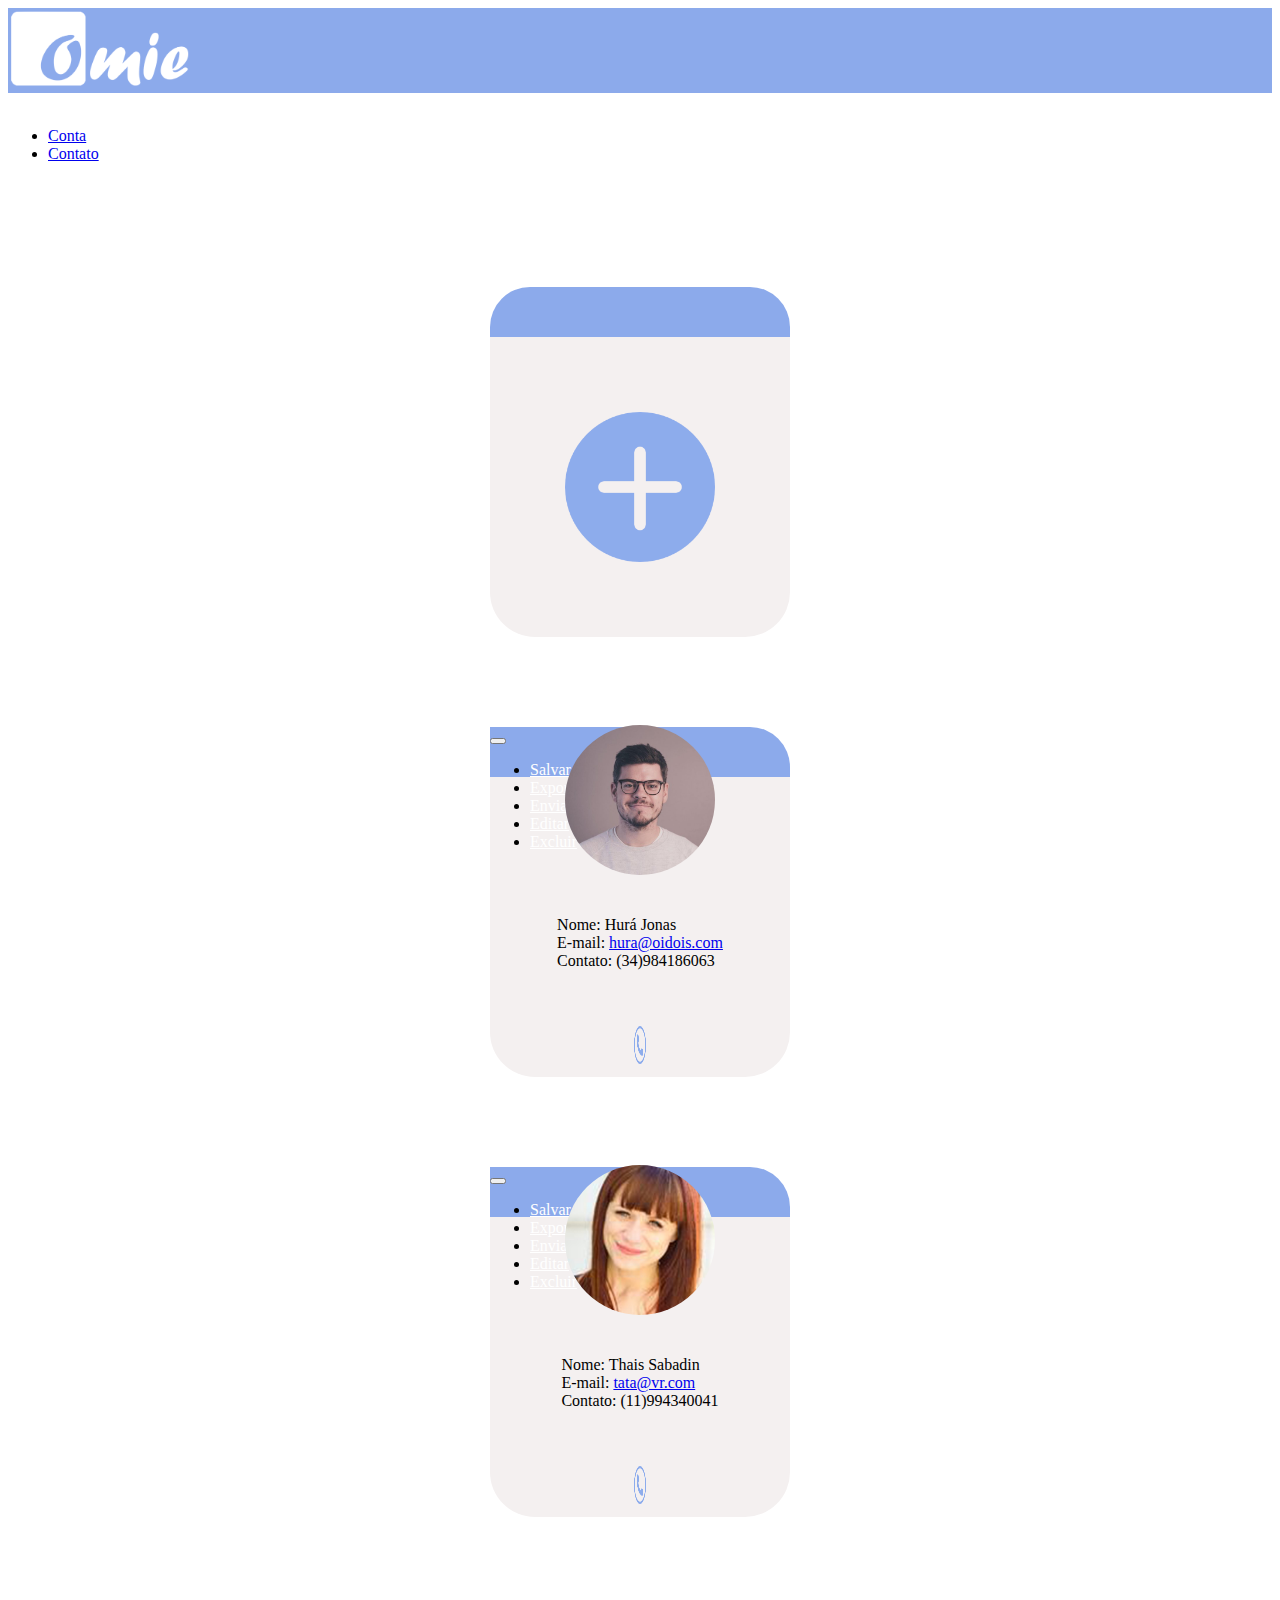
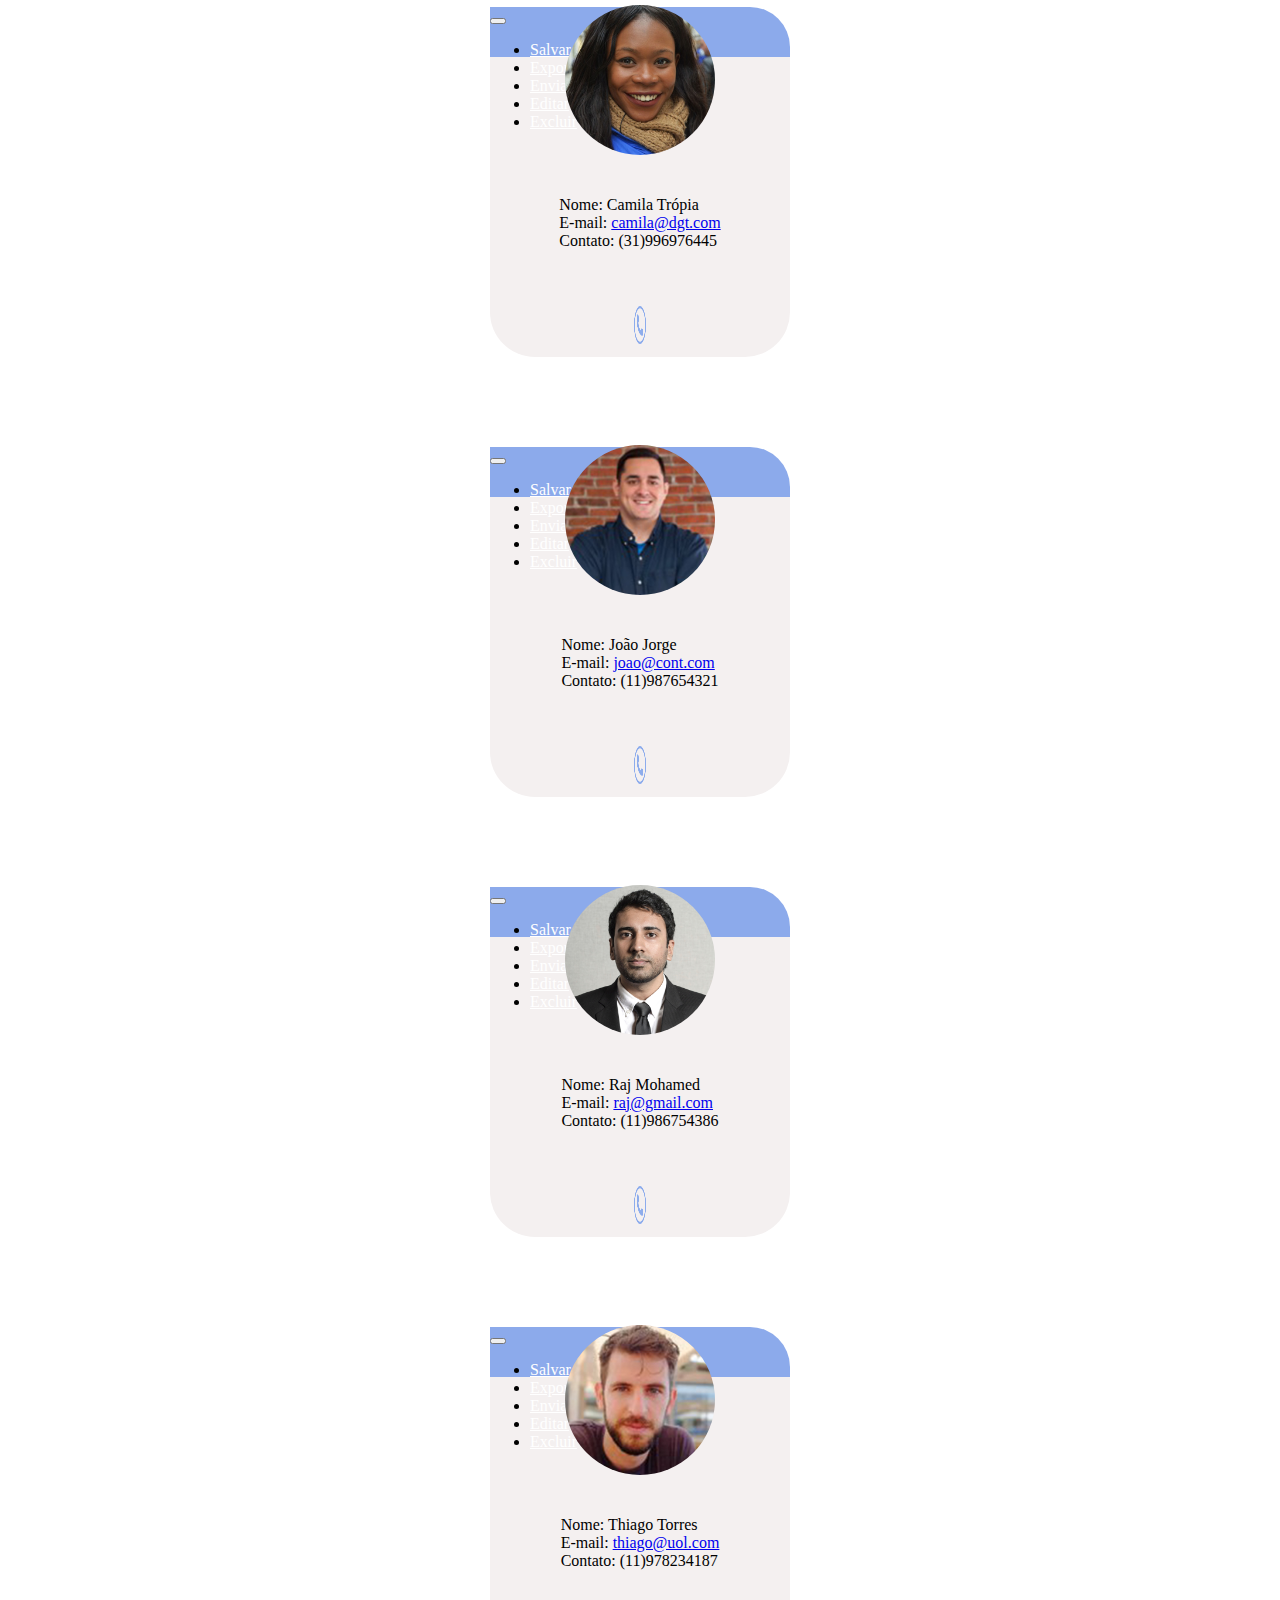
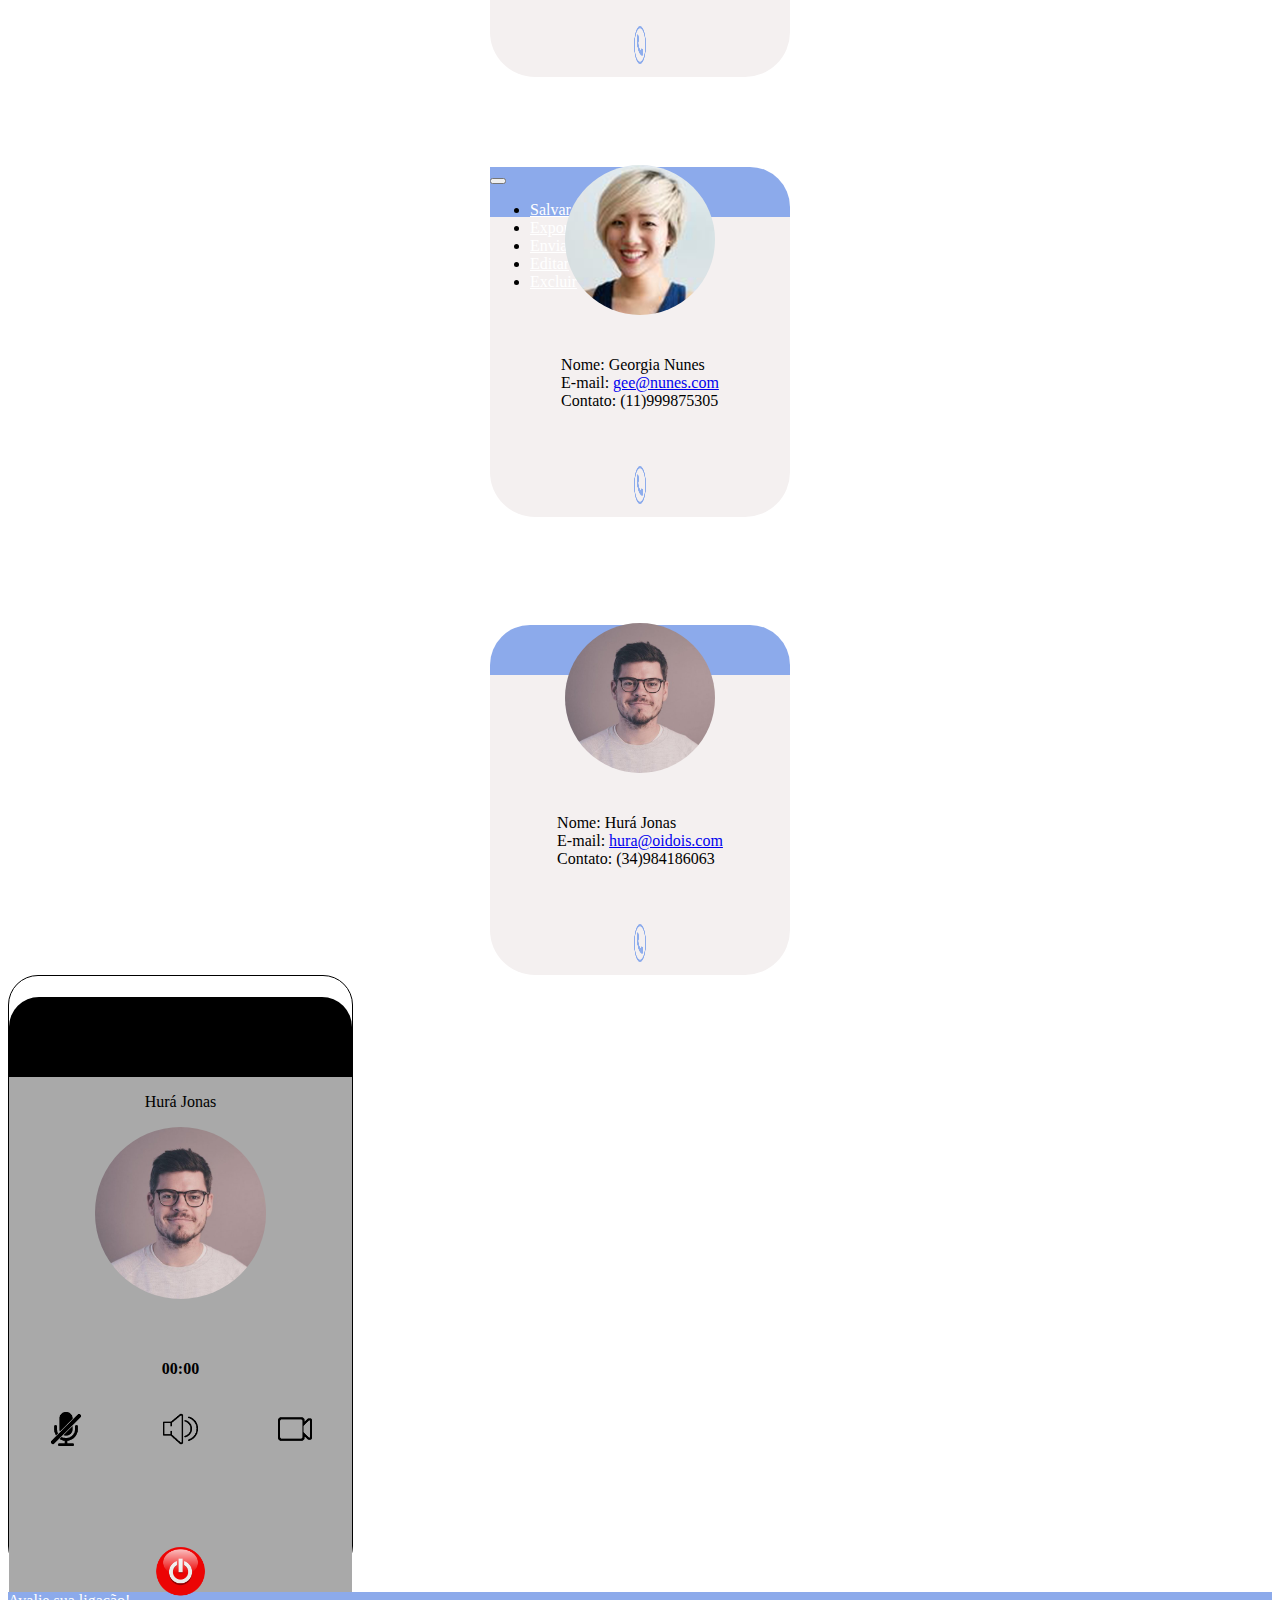
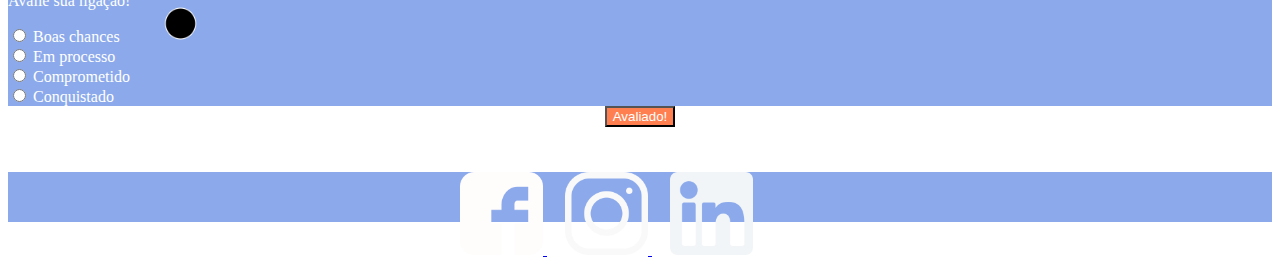
==== commit 88410134: "contas e contatos 90%" ====
--- a/contact-dashboard.html
+++ b/contact-dashboard.html
@@ -436,20 +436,38 @@
         <div class="modal-dialog">
           <div class="modal-content">
       
-            <!-- Modal Header -->
-            <div class="modal-header">
-              <h4 class="modal-title">Modal Heading</h4>
-              <button type="button" class="close" >&times;</button>
-            </div>
-      
             <!-- Modal body -->
-            <div class="modal-body">
-              Modal body..
+            <div class="modal-body evaluation">
+              <p>Avalie sua ligação!</p>
+              <div class="form-check">
+                <input class="form-check-input" type="radio" name="gridRadios" id="gridRadios2" value="option2">
+                <label class="form-check-label" for="gridRadios2">
+                  Boas chances
+                </label>
+              </div>
+              <div class="form-check">
+                <input class="form-check-input" type="radio" name="gridRadios" id="gridRadios2" value="option2">
+                <label class="form-check-label" for="gridRadios2">
+                  Em processo
+                </label>
+              </div>
+              <div class="form-check">
+                <input class="form-check-input" type="radio" name="gridRadios" id="gridRadios2" value="option2">
+                <label class="form-check-label" for="gridRadios2">
+                  Comprometido
+                </label>
+              </div>
+              <div class="form-check">
+                <input class="form-check-input" type="radio" name="gridRadios" id="gridRadios2" value="option2">
+                <label class="form-check-label" for="gridRadios2">
+                  Conquistado
+                </label>
+              </div>
             </div>
       
             <!-- Modal footer -->
-            <div class="modal-footer">
-              <button type="button" data-dismiss="modal" class="btn btn-danger" >Close</button>
+            <div class="modal-footer evaluation-footer">
+              <button type="button" data-dismiss="modal" class="btn evaluation-button" >Avaliado!</button>
             </div>
       
           </div>
--- a/css/contact-dashboard.css
+++ b/css/contact-dashboard.css
@@ -168,4 +168,21 @@
     width: 50%;
     border-radius: 50%;
     margin-bottom: 5vh;
+}
+
+.evaluation{
+    background-color: #8CAAEB;
+    color: white;
+
+}
+
+.evaluation-button{
+    background-color: coral;
+    color: white;
+}
+
+.evaluation-footer{
+    display: flex;
+    justify-content: center;
+    align-content: center;
 }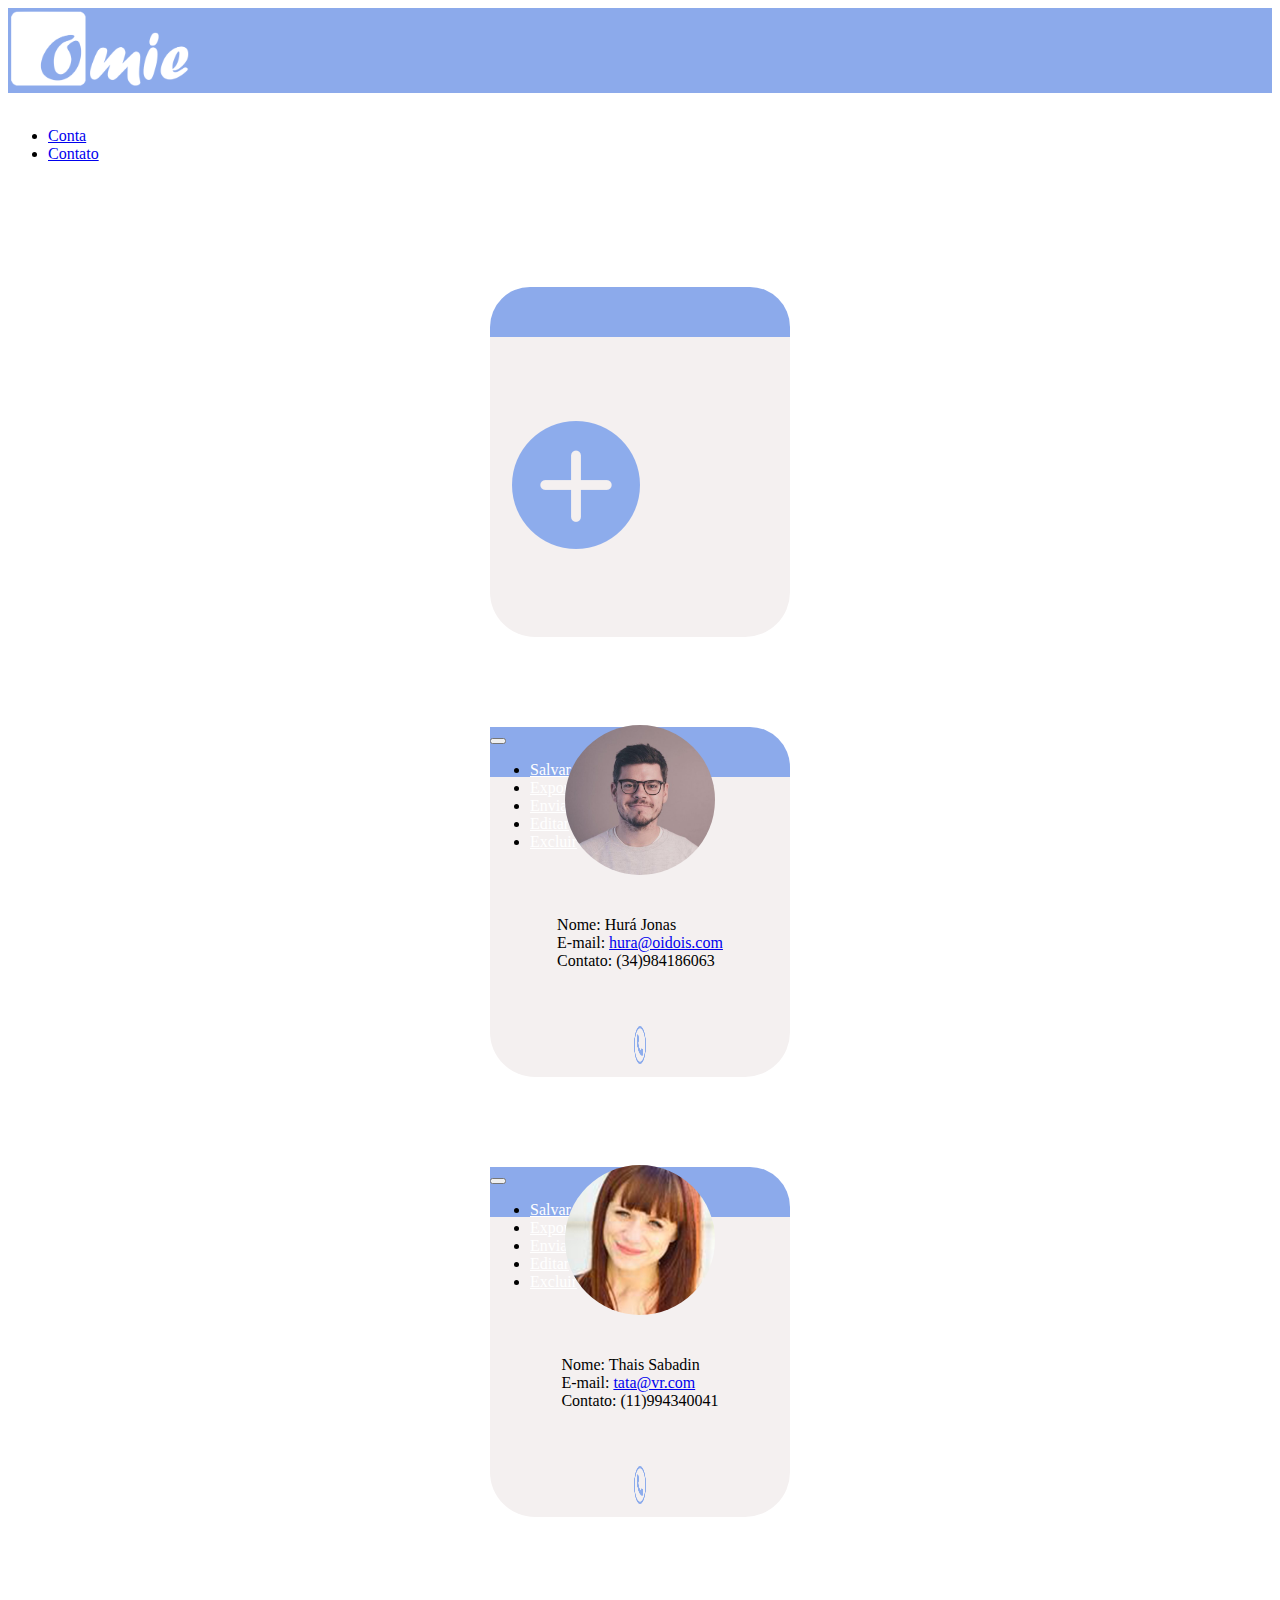
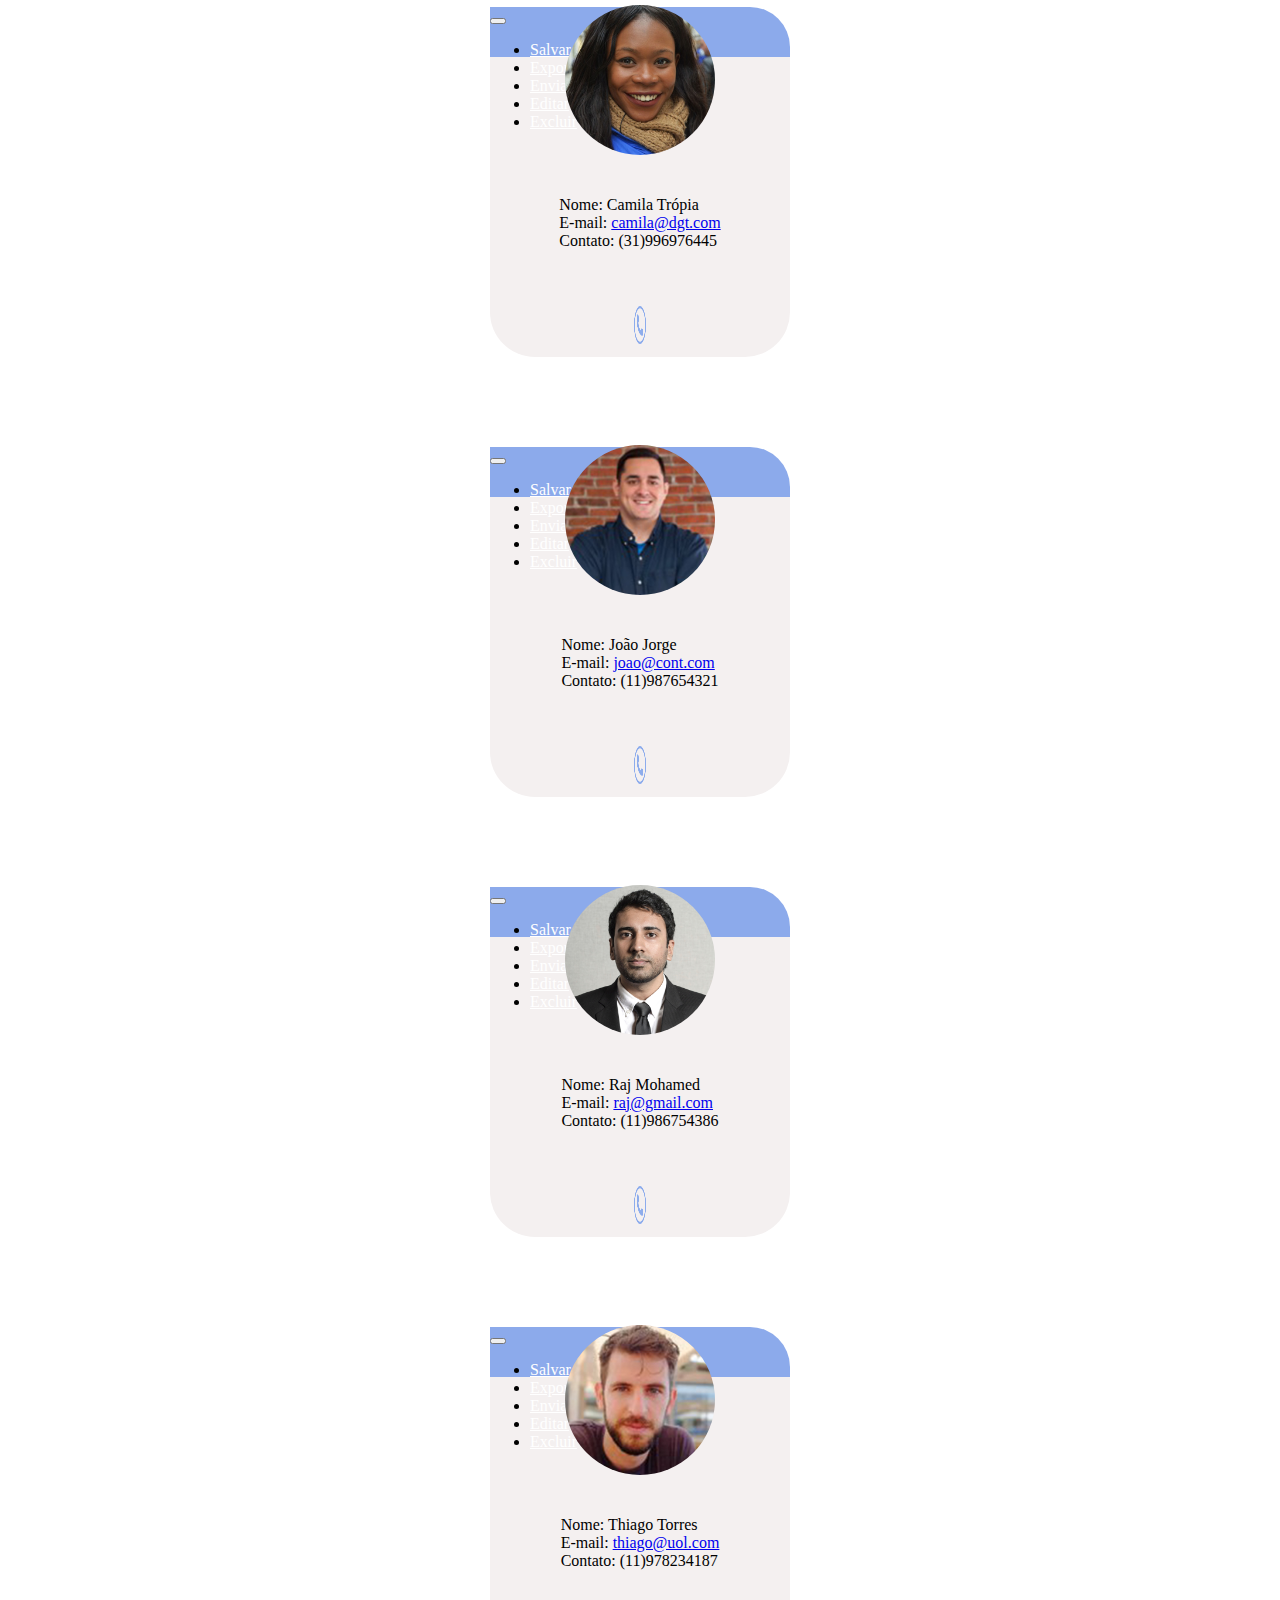
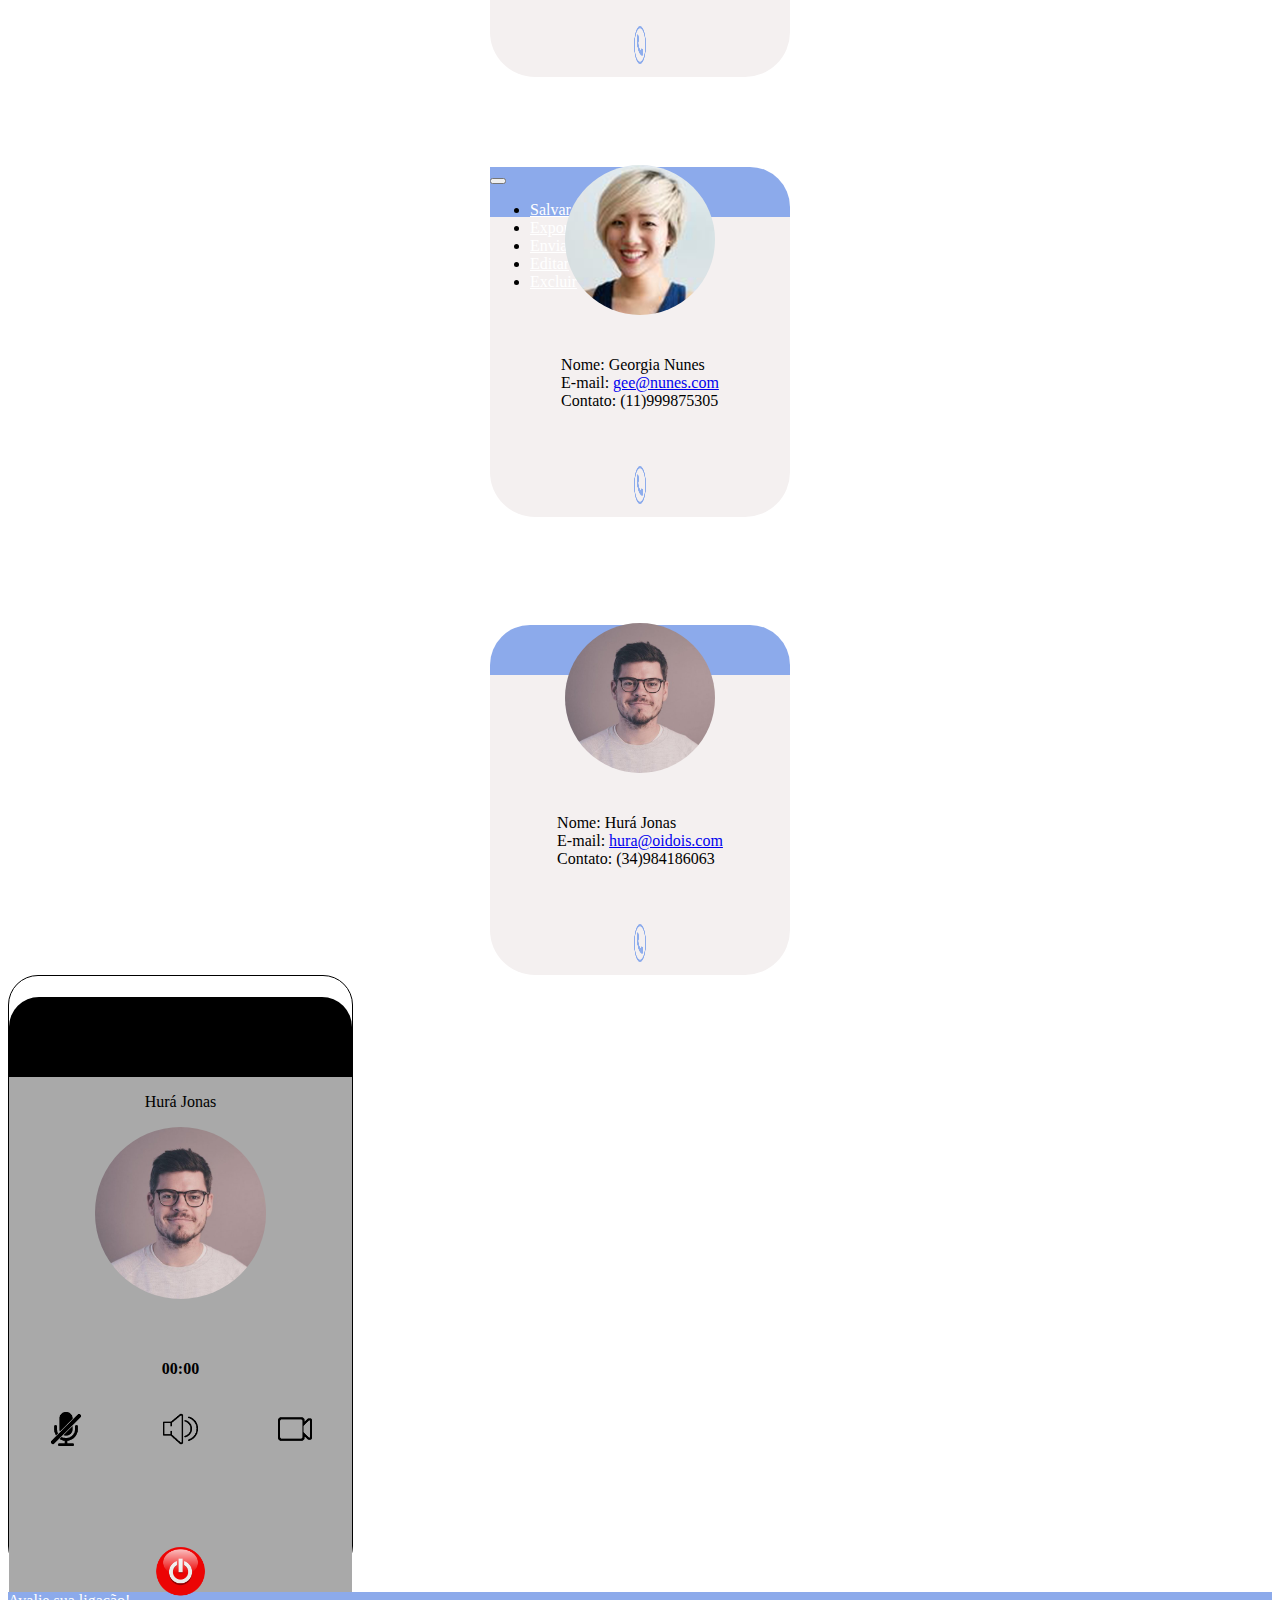
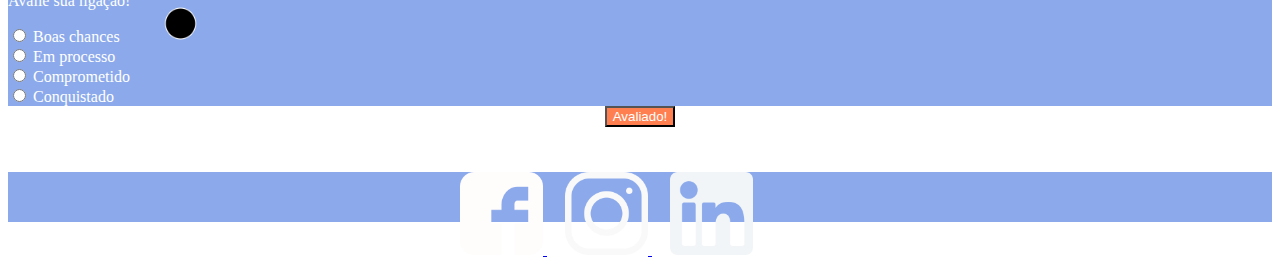
==== commit a84749a4: "conta e contatos 100%" ====
--- a/contact-dashboard.html
+++ b/contact-dashboard.html
@@ -44,7 +44,9 @@
                           <div class="card rounded">
                             <div class="card-header"></div>
                             <div class="card-body">
-                              <img class="plus-img" src="img/icons/plus.png">
+                              <a href="preenchimento-conta-contato.html" class="a-add">
+                                <img class="plus-img" src="img/icons/plus.png">
+                              </a>
                             </div>
                           </div>
                         </div>
